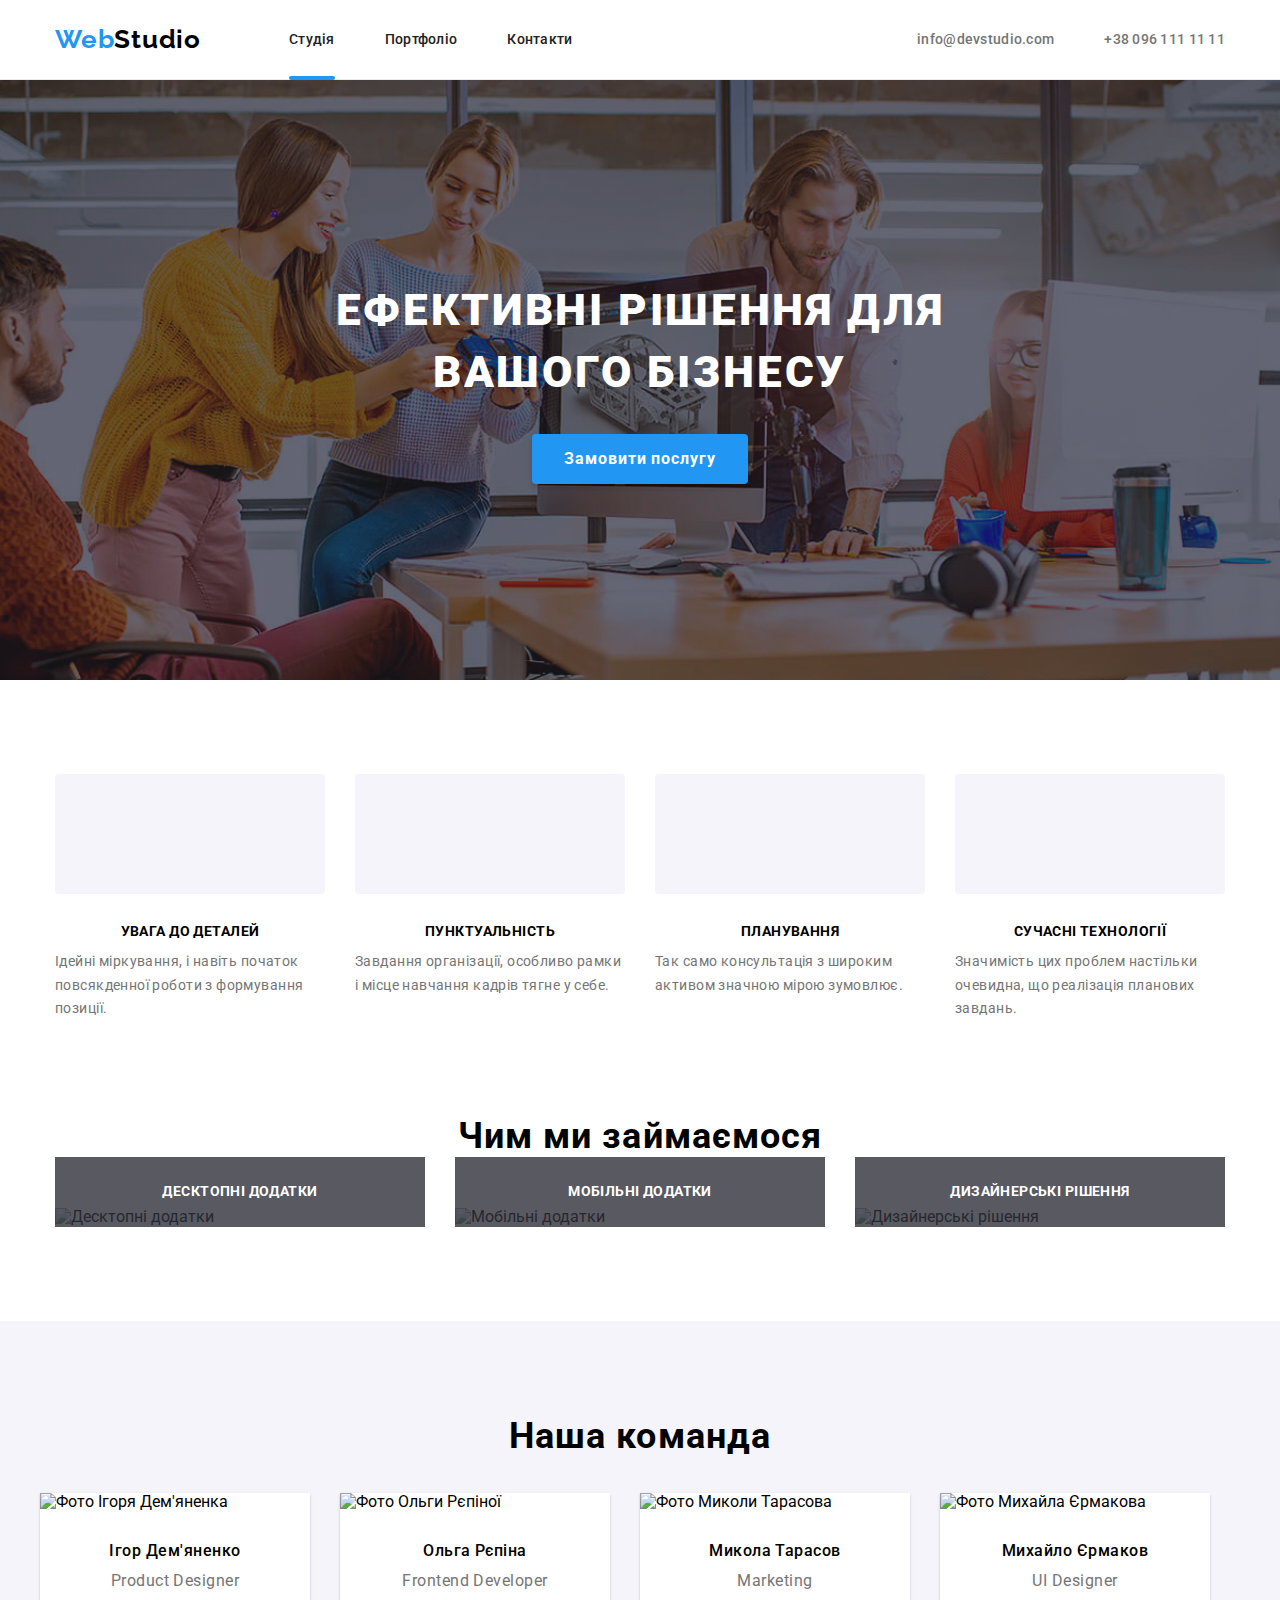
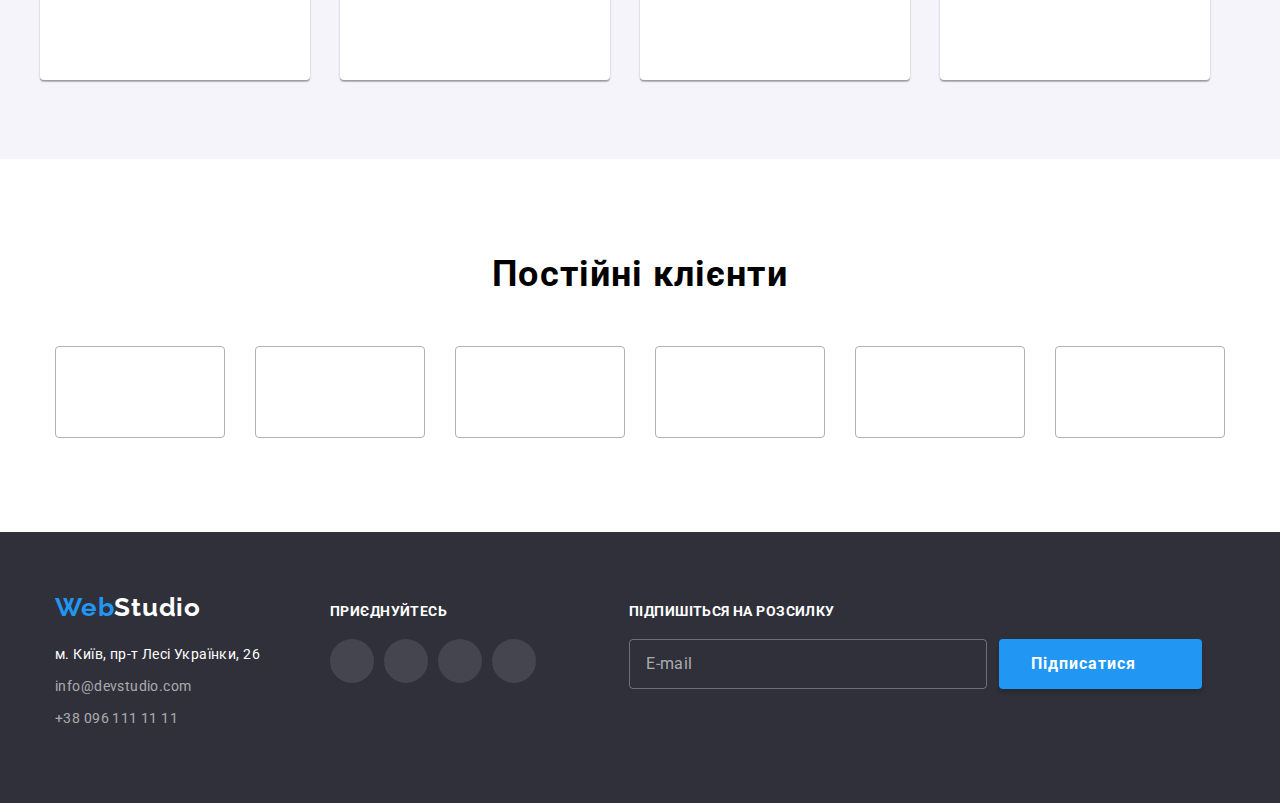
==== index.html @ 63196229 "test2" ====
<!DOCTYPE html>
<html lang="en">

<head>
   <meta charset="UTF-8" />
   <meta http-equiv="X-UA-Compatible" content="IE=edge" />
   <meta name="viewport" content="width=device-width, initial-scale=1">

   <link rel="preconnect" href="https://fonts.googleapis.com" />
   <link rel="preconnect" href="https://fonts.gstatic.com" crossorigin />
   <link
      href="https://fonts.googleapis.com/css2?family=Raleway:wght@700&family=Roboto:wght@400;500;700;900&display=swap"
      rel="stylesheet" />
   <link rel="stylesheet" href="https://cdnjs.cloudflare.com/ajax/libs/modern-normalize/1.1.0/modern-normalize.min.css">
   <link rel="stylesheet" href="./css/main.min.css" />
   <title>WebStudio</title>
</head>

<body>
   <header class="header">
      <div class="container">
         <div class="header-container">
            <a class="logo" href="./index.html"><span class="logo-accent">Web</span>Studio</a>
            <button class="menu-button js-open-menu" aria-expanded="false" aria-controls="mobile-menu">
               <svg class="icon-menu" width="40" height="40">
                  <use href="./img/icons.svg#icon-menu"></use>
               </svg>
            </button>
            <nav class="main-nav">
               <ul class="pages-list">
                  <li class="pages-list-item">
                     <a class="page active" href="./index.html">Студія</a>
                  </li>
                  <li class="pages-list-item">
                     <a class="page" href="./portfolio.html">Портфоліо</a>
                  </li>
                  <li class="pages-list-item">
                     <a class="page" href="./index.html">Контакти</a>
                  </li>
               </ul>
            </nav>

            <div class="contacts-block">

               <a class="contacts" href="mailto:info@devstudio.com">
                  <svg class="contacts-icon icon-firts-child" width="16" height="12">
                     <use href="./img/icons.svg#icon-envelope">

                     </use>
                  </svg>
                  info@devstudio.com
               </a>
               <a class="contacts" href="tel:+380961111111">
                  <svg class="contacts-icon" width="10" height="16">
                     <use href="./img/icons.svg#icon-smartphone-1">
                     </use>
                  </svg>
                  +38 096 111 11 11
               </a>
            </div>
         </div>
      </div>
   </header>
   <main>
      <section class="banner">
         <h1 class="banner-title">Ефективні рішення для <br> вашого бізнесу</h1>
         <button class="button" type="button" data-modal-open>Замовити послугу</button>
      </section>

      <section class="advantage">
         <div class="container">
            <ul class="advantage-list">
               <li class="advantage-list-item">
                  <div class="advantage-icon-block">
                     <svg class="advantage-list-icon" height="70" width="70">
                        <use href="./img/icons.svg#icon-antenna-1"></use>
                     </svg>
                  </div>
                  <h3 class="advantage-list-title">УВАГА ДО ДЕТАЛЕЙ</h3>
                  <p class="advantage-list-discr">
                     Ідейні міркування, і навіть початок повсякденної роботи з
                     формування позиції.
                  </p>
               </li>
               <li class="advantage-list-item">
                  <div class="advantage-icon-block">
                     <svg class="advantage-list-icon" height="70" width="70">
                        <use href="./img/icons.svg#icon-clock-1"></use>
                     </svg>
                  </div>
                  <h3 class="advantage-list-title">ПУНКТУАЛЬНІСТЬ</h3>
                  <p class="advantage-list-discr">
                     Завдання організації, особливо рамки і місце навчання кадрів
                     тягне у себе.
                  </p>
               </li>
               <li class="advantage-list-item">
                  <div class="advantage-icon-block">
                     <svg class="advantage-list-icon" height="70" width="70">
                        <use href="./img/icons.svg#icon-diagram-1"></use>
                     </svg>
                  </div>
                  <h3 class="advantage-list-title">ПЛАНУВАННЯ</h3>
                  <p class="advantage-list-discr">
                     Так само консультація з широким активом значною мірою зумовлює.
                  </p>
               </li>
               <li class="advantage-list-item">
                  <div class="advantage-icon-block">
                     <svg class="advantage-list-icon" height="70" width="70">
                        <use href="./img/icons.svg#icon-astronaut-1"></use>
                     </svg>
                  </div>
                  <h3 class="advantage-list-title">СУЧАСНІ ТЕХНОЛОГІЇ</h3>
                  <p class="advantage-list-discr">
                     Значимість цих проблем настільки очевидна, що реалізація
                     планових завдань.
                  </p>
               </li>
            </ul>
         </div>
      </section>

      <section class="about">
         <div class="container">
            <h2 class="section-title">Чим ми займаємося</h2>
            <ul class="about-list">
               <li class="about-list-item">
                  <div class="about-list-thumb">
                     <img srcset="./img/about/img1.jpg 1x, ./img/about/img1@2x.jpg 2x" src="./img/about/img1.jpg"
                        alt="Десктопні додатки" width="370" />
                     <div class="about-img-discr">
                        <p class="about-list-text">Десктопні додатки</p>
                     </div>
                  </div>
               </li>
               <li class="about-list-item">
                  <div class="about-list-thumb">
                     <img srcset="./img/about/img2.jpg 1x, ./img/about/img2@2x.jpg 2x" src="./img/about/img2.jpg"
                        alt="Мобільні додатки" width="370" />
                     <div class="about-img-discr">
                        <p class="about-list-text">Мобільні додатки</p>
                     </div>
                  </div>
               </li>
               <li class="about-list-item">
                  <div class="about-list-thumb">
                     <img srcset="./img/about/img3.jpg 1x, ./img/about/img3@2x.jpg 2x" src="./img/about/img3.jpg"
                        alt="Дизайнерські рішення" width="370" />
                     <div class="about-img-discr">
                        <p class="about-list-text">Дизайнерські рішення</p>
                     </div>
                  </div>
               </li>
            </ul>
         </div>
      </section>
      <section class="team">
         <div class="container">
            <h2 class="section-title">Наша команда</h2>
            <ul class="team-list">
               <li class="team-list-item">

                  <picture>
                     <source srcset="./img/team/img1-desktop.jpg 1x, ./img/team/img1-desktop@2x.jpg 2x"
                        media="(min-width:1200px)">
                     <source srcset="./img/team/img1-tablet.jpg 1x, ./img/team/img1-tablet@2x.jpg 2x"
                        media="(min-width:768px)">
                     <img srcset="./img/team/img1.jpg 1x, ./img/team/img1@2x.jpg 2x" src="./img/team/img1.jpg"
                        alt="Фото Ігоря Дем'яненка" class="team-list-item-img" />
                  </picture>
                  <div class="team-list-item-discr">
                     <div class="team-discr">
                        <h3 class="team-discr-name">Ігор Дем'яненко</h3>
                        <p class="team-discr-position">Product Designer</p>
                     </div>
                     <ul class="soc-net">
                        <li class="soc-net-item">
                           <a class="soc-net-link" href="./index.html">
                              <svg class="soc-net-icon" width="20" height="20">
                                 <use href="./img/icons.svg#icon-instagram-2"></use>
                              </svg>
                           </a>
                        </li>
                        <li class="soc-net-item">
                           <a class="soc-net-link" href="./index.html">
                              <svg class="soc-net-icon" width="20" height="20">
                                 <use href="./img/icons.svg#icon-twitter-1"></use>
                              </svg>
                           </a>
                        </li>
                        <li class="soc-net-item">
                           <a class="soc-net-link" href="./index.html">
                              <svg class="soc-net-icon" width="20" height="20">
                                 <use href="./img/icons.svg#icon-facebook-1"></use>
                              </svg>
                           </a>
                        </li>
                        <li class="soc-net-item">
                           <a class="soc-net-link" href="./index.html">
                              <svg class="soc-net-icon" width="20" height="20">
                                 <use href="./img/icons.svg#icon-linkedin-1"></use>
                              </svg>
                           </a>
                        </li>
                     </ul>
                  </div>
               </li>
               <li class="team-list-item">
                  <picture>
                     <source srcset="./img/team/img2-desktop.jpg 1x, ./img/team/img2-desktop@2x.jpg 2x"
                        media="(min-width:1200px)">
                     <source srcset="./img/team/img2-tablet.jpg 1x, ./img/team/img2-tablet@2x.jpg 2x"
                        media="(min-width:768px)">
                     <img srcset="./img/team/img2.jpg 1x, ./img/team/img2@2x.jpg 2x" src="./img/team/img2.jpg"
                        alt="Фото Ольги Рєпіної" />
                  </picture>
                  <div class="team-list-item-discr">
                     <div class="team-discr">
                        <h3 class="team-discr-name">Ольга Рєпіна</h3>
                        <p class="team-discr-position">Frontend Developer</p>
                     </div>
                     <ul class="soc-net">
                        <li class="soc-net-item">
                           <a class="soc-net-link" href="./index.html">
                              <svg class="soc-net-icon" width="20" height="20">
                                 <use href="./img/icons.svg#icon-instagram-2"></use>
                              </svg>
                           </a>
                        </li>
                        <li class="soc-net-item">
                           <a class="soc-net-link" href="./index.html">
                              <svg class="soc-net-icon" width="20" height="20">
                                 <use href="./img/icons.svg#icon-twitter-1"></use>
                              </svg>
                           </a>
                        </li>
                        <li class="soc-net-item">
                           <a class="soc-net-link" href="./index.html">
                              <svg class="soc-net-icon" width="20" height="20">
                                 <use href="./img/icons.svg#icon-facebook-1"></use>
                              </svg>
                           </a>
                        </li>
                        <li class="soc-net-item">
                           <a class="soc-net-link" href="./index.html">
                              <svg class="soc-net-icon" width="20" height="20">
                                 <use href="./img/icons.svg#icon-linkedin-1"></use>
                              </svg>
                           </a>
                        </li>
                     </ul>
                  </div>
               </li>
               <li class="team-list-item">
                  <picture>
                     <source srcset="./img/team/img3-desktop.jpg 1x, ./img/team/img3-desktop@2x.jpg 2x"
                        media="(min-width:1200px)">
                     <source srcset="./img/team/img3-tablet.jpg 1x, ./img/team/img3-tablet@2x.jpg 2x"
                        media="(min-width:768px)">
                     <img srcset="./img/team/img3.jpg 1x, ./img/team/img3@2x.jpg 2x" src="./img/team/img3.jpg"
                        alt="Фото Миколи Тарасова" />
                  </picture>
                  <div class="team-list-item-discr">
                     <div class="team-discr">
                        <h3 class="team-discr-name">Микола Тарасов</h3>
                        <p class="team-discr-position">Marketing</p>
                     </div>
                     <ul class="soc-net">
                        <li class="soc-net-item">
                           <a class="soc-net-link" href="./index.html">
                              <svg class="soc-net-icon" width="20" height="20">
                                 <use href="./img/icons.svg#icon-instagram-2"></use>
                              </svg>
                           </a>
                        </li>
                        <li class="soc-net-item">
                           <a class="soc-net-link" href="./index.html">
                              <svg class="soc-net-icon" width="20" height="20">
                                 <use href="./img/icons.svg#icon-twitter-1"></use>
                              </svg>
                           </a>
                        </li>
                        <li class="soc-net-item">
                           <a class="soc-net-link" href="./index.html">
                              <svg class="soc-net-icon" width="20" height="20">
                                 <use href="./img/icons.svg#icon-facebook-1"></use>
                              </svg>
                           </a>
                        </li>
                        <li class="soc-net-item">
                           <a class="soc-net-link" href="./index.html">
                              <svg class="soc-net-icon" width="20" height="20">
                                 <use href="./img/icons.svg#icon-linkedin-1"></use>
                              </svg>
                           </a>
                        </li>
                     </ul>
                  </div>
               </li>
               <li class="team-list-item">
                  <picture>
                     <source srcset="./img/team/img4-desktop.jpg 1x, ./img/team/img4-desktop@2x.jpg 2x"
                        media="(min-width:1200px)">
                     <source srcset="./img/team/img4-tablet.jpg 1x, ./img/team/img4-tablet@2x.jpg 2x"
                        media="(min-width:768px)">
                     <img srcset="./img/team/img4.jpg 1x, ./img/team/img4@2x.jpg 2x" src="./img/team/img4.jpg"
                        alt="Фото Михайла Єрмакова" />
                  </picture>
                  <div class="team-list-item-discr">
                     <div class="team-discr">
                        <h3 class="team-discr-name">Михайло Єрмаков</h3>
                        <p class="team-discr-position">UI Designer</p>
                     </div>
                     <ul class="soc-net">
                        <li class="soc-net-item">
                           <a class="soc-net-link" href="./index.html">
                              <svg class="soc-net-icon" width="20" height="20">
                                 <use href="./img/icons.svg#icon-instagram-2"></use>
                              </svg>
                           </a>
                        </li>
                        <li class="soc-net-item">
                           <a class="soc-net-link" href="./index.html">
                              <svg class="soc-net-icon" width="20" height="20">
                                 <use href="./img/icons.svg#icon-twitter-1"></use>
                              </svg>
                           </a>
                        </li>
                        <li class="soc-net-item">
                           <a class="soc-net-link" href="./index.html">
                              <svg class="soc-net-icon" width="20" height="20">
                                 <use href="./img/icons.svg#icon-facebook-1"></use>
                              </svg>
                           </a>
                        </li>
                        <li class="soc-net-item">
                           <a class="soc-net-link" href="./index.html">
                              <svg class="soc-net-icon" width="20" height="20">
                                 <use href="./img/icons.svg#icon-linkedin-1"></use>
                              </svg>
                           </a>
                        </li>
                     </ul>
                  </div>
               </li>
            </ul>
         </div>

      </section>
      <section class="clients">
         <div class="container">
            <h2 class="section-title">Постійні клієнти</h2>
            <ul class="clients-list">
               <li class="clients-list-item">
                  <a href="./index.html" class="clients-list-link">
                     <svg class="clients-list-icon" width="106" height="60">
                        <use href="./img/icons.svg#icon-Logo1"></use>
                     </svg>
                  </a>
               </li>
               <li class="clients-list-item">
                  <a href="./index.html" class="clients-list-link">
                     <svg class="clients-list-icon" width="106" height="60">
                        <use href="./img/icons.svg#icon-Logo2"></use>
                     </svg>
                  </a>
               </li>
               <li class="clients-list-item">
                  <a href="./index.html" class="clients-list-link">
                     <svg class="clients-list-icon" width="106" height="60">
                        <use href="./img/icons.svg#icon-Logo3"></use>
                     </svg>
                  </a>
               </li>
               <li class="clients-list-item">
                  <a href="./index.html" class="clients-list-link">
                     <svg class="clients-list-icon" width="106" height="60">
                        <use href="./img/icons.svg#icon-Logo4"></use>
                     </svg>
                  </a>
               </li>
               <li class="clients-list-item">
                  <a href="./index.html" class="clients-list-link">
                     <svg class="clients-list-icon" width="106" height="60">
                        <use href="./img/icons.svg#icon-Logo5"></use>
                     </svg>
                  </a>
               </li>
               <li class="clients-list-item">
                  <a href="./index.html" class="clients-list-link">
                     <svg class="clients-list-icon" width="106" height="60">
                        <use href="./img/icons.svg#icon-Logo6"></use>
                     </svg>
                  </a>
               </li>
            </ul>
         </div>
      </section>
   </main>
   <footer class="footer">
      <div class="container">
         <div class="adress-container">
            <a class="logo" href="./index.html"><span class="logo-accent">Web</span>Studio</a>
            <address class="footer-address">
               <p class="footer-address-name">м. Київ, пр-т Лесі Українки, 26</p>
               <a class="contacts first" href="mailto:info@devstudio.com">info@devstudio.com</a>
               <a class="contacts" href="tel:+380961111111">+38 096 111 11 11</a>
            </address>
         </div>
         <div class="join-in">
            <b class="footer-text">Приєднуйтесь</b>
            <ul class="footer-list soc-net">
               <li class="soc-net-item">
                  <a class="footer-link soc-net-link " href="./index.html">
                     <svg class="soc-net-icon" width="20" height="20">
                        <use href="./img/icons.svg#icon-instagram-2"></use>
                     </svg>
                  </a>
               </li>
               <li class="soc-net-item">
                  <a class="footer-link soc-net-link" href="./index.html">
                     <svg class="soc-net-icon" width="20" height="20">
                        <use href="./img/icons.svg#icon-twitter-1"></use>
                     </svg>
                  </a>
               </li>
               <li class="soc-net-item">
                  <a class="footer-link soc-net-link" href="./index.html">
                     <svg class="soc-net-icon" width="20" height="20">
                        <use href="./img/icons.svg#icon-facebook-1"></use>
                     </svg>
                  </a>
               </li>
               <li class="soc-net-item">
                  <a class="footer-link soc-net-link" href="./index.html">
                     <svg class="soc-net-icon" width="20" height="20">
                        <use href="./img/icons.svg#icon-linkedin-1"></use>
                     </svg>
                  </a>
               </li>
            </ul>
         </div>
         <div class="subscribe-form">
            <form>
               <b class="footer-text">Підпишіться на розсилку</b>
               <div class="subscribe-field">
                  <input class="subscribe-input" type="mail" placeholder="E-mail">
                  <button class="button" type="submit">Підписатися</button>
               </div>
            </form>

         </div>
      </div>
   </footer>
   <div class="menu-container js-menu-container" id="mobile-menu">
      <button class="menu-icon js-close-menu">
         <svg class="icon-close-40px" width="40" height="40">
            <use href="./img/icons.svg#icon-close"></use>
         </svg>
      </button>
      <ul class="mobile-menu">
         <li class="mobile-menu-page"><a class="menu-link" href="./index.html">Студія</a></li>
         <li class="mobile-menu-page"><a class="menu-link" href="./portfolio.html">Портфоліо</a></li>
         <li class="mobile-menu-page"><a class="menu-link" href="./index.html">Контакти</a></li>
      </ul>
      <div class="mobile-menu-contacts">
         <a class="mobile-menu-tel" href="tel:+380961111111">+38 096 111 11 11</a>
         <a class="mobile-menu-mail" href="mailto:info@devstudio.com">info@devstudio.com</a>
         <ul class="mobile-menu-soc">
            <li class="menu-soc-item"><a class="menu-soc-item-link" href="">Instagram</a></li>
            <li class="menu-soc-item"><a class="menu-soc-item-link" href="">Twitter</a></li>
            <li class="menu-soc-item"><a class="menu-soc-item-link" href="">Facebook</a></li>
            <li class="menu-soc-item"><a class="menu-soc-item-link" href="">LinkedIn</a></li>
         </ul>
      </div>
   </div>
   <div class="backdrop is-hidden" data-modal>
      <div class="modal">
         <button class="modal-close-button" data-modal-close>
            <svg class="icon-close" width="18" height="18">
               <use href="./img/icons.svg#icon-icon-close"></use>
            </svg>
         </button>
         <form class="form">
            <b class="form-tittle">Залиште свої дані, ми вам передзвонимо</b>

            <label class="form-field"><span class="form-field-label">Ім'я</span>
               <div class="input-box">
                  <input class="form-field-input" type="text" name="name">
                  <svg class="form-field-icon" width="18" height="18">
                     <use href="./img/icons.svg#person">
                     </use>
                  </svg>
               </div>
            </label>



            <label class="form-field"><span class="form-field-label">Телефон</span>
               <div class="input-box">
                  <input class="form-field-input" type="tel" name="tel">
                  <svg class="form-field-icon" width="18" height="18">
                     <use href="./img/icons.svg#phone">
                     </use>
                  </svg>
               </div>
            </label>



            <label class="form-field"><span class="form-field-label">Пошта</span>
               <div class="input-box">
                  <input class="form-field-input" type="mail" name="email">
                  <svg class="form-field-icon" width="18" height="18">
                     <use href="./img/icons.svg#mail">
                     </use>
                  </svg>
               </div>
            </label>



            <label class="form-field"><span class="form-field-label">Комментар</span>
               <textarea class="form-field-textarea" name="comment" cols="30" placeholder="Введіть текст"></textarea>
            </label>

            <label class="form-field-terms">
               <input class="checkbox" type="checkbox" name="accept">
               <span class="checkbox-icon"></span>
               <span class="terms-label">Погоджуюся з розсилкою та приймаю </span>
               <a class="terms-label-link" href="./index.html">Умови договору</a>
            </label>

            <button class="button" type="submit">Відправити</button>
         </form>

      </div>
   </div>
   <script src="./js/modal.js"></script>
   <script src="./js/mobile-menu.js"></script>

</body>

</html>
---- css/main.min.css ----
body{font-family:roboto,sans-serif;color:var(--main-text-color)}ul{list-style:none;margin:0;padding:0}h1,h2,h3,h4,h5,h6,p{margin-bottom:0;margin-top:0}img{display:block;max-width:100%;height:auto}.checkbox{position:absolute;width:1px;height:1px;margin:-1px;border:0;padding:0;clip:rect(0 0 0 0);overflow:hidden}.container{padding-right:15px;padding-left:15px;margin-right:auto;margin-left:auto;max-width:1200px}@media screen and (min-width: 480px){.container{width:480px}}@media screen and (min-width: 768px){.container{width:768px}}@media screen and (min-width: 1200px){.container{width:1200px}}.contacts-block{margin-top:21px;margin-bottom:21px}@media screen and (min-width: 1200px){.contacts-block{display:-webkit-box;display:-ms-flexbox;display:flex;margin-left:auto}}.contacts{display:-webkit-box;display:-ms-flexbox;display:flex;-webkit-box-align:center;-ms-flex-align:center;align-items:center;letter-spacing:.02em;font-weight:500;font-size:12px;line-height:1.2px;letter-spacing:.02em;color:#757575;text-decoration:none;-webkit-transition:color 250ms cubic-bezier(0.4, 0, 0.2, 1);transition:color 250ms cubic-bezier(0.4, 0, 0.2, 1)}@media screen and (min-width: 1200px){.contacts{font-size:14px;line-height:1.1}}@media screen and (max-width: 1199px){.contacts:first-child{margin-bottom:10px}}.contacts:hover,.contacts:focus{color:#2196f3}.contacts-icon{fill:currentColor;margin-right:10px}@media screen and (min-width: 1200px){.contacts{display:-webkit-box;display:-ms-flexbox;display:flex;-webkit-box-align:center;-ms-flex-align:center;align-items:center;margin-left:30px}.contacts:first-child{margin-left:0}}.header{background-color:#fff;border-bottom:1px solid #ececec}@media screen and (min-width: 768px){.header-container{display:-webkit-box;display:-ms-flexbox;display:flex}}.header .menu-button{position:absolute;top:10px;right:10px;border:none;font-size:0;background-color:inherit}@media screen and (min-width: 768px){.header .menu-button{display:none}}.main-nav{margin-left:88px}@media screen and (max-width: 767px){.main-nav{display:none}}@media screen and (min-width: 768px)and (max-width: 1199px){.main-nav{margin-right:96px}}@media screen and (max-width: 767px){.contacts-block{display:none}}@media screen and (min-width: 768px){.main-nav,.pages-list{display:-webkit-box;display:-ms-flexbox;display:flex;-webkit-box-align:center;-ms-flex-align:center;align-items:center}}@media screen and (min-width: 768px){.pages-list-item:not(:first-child){margin-left:50px}}.page{position:relative;display:block;font-weight:500;font-size:14px;line-height:1.1;letter-spacing:.02em;text-decoration:none;color:#212121;font-style:normal;-webkit-transition:cubic-bezier(0.4, 0, 0.2, 1);transition:cubic-bezier(0.4, 0, 0.2, 1);padding-bottom:32px;padding-top:32px}.page.active::after{content:"";position:absolute;bottom:-1px;display:block;width:100%;height:4px;background-color:#2196f3;border-radius:2px}.page:visited{color:inherit}.page:hover,.page:focus{color:#2196f3}.logo{display:-webkit-box;display:-ms-flexbox;display:flex;-webkit-box-align:center;-ms-flex-align:center;align-items:center;padding:16px 0px;font-family:"Raleway";font-weight:700;font-size:24px;line-height:1.2;text-decoration:none;color:#000;letter-spacing:.03em}@media screen and (min-width: 1200px){.logo{font-size:26px}}.logo-accent{color:#2196f3}.banner{max-width:1600px;height:400px;margin-right:auto;margin-left:auto;background-image:-webkit-gradient(linear, left top, right top, from(rgba(47, 48, 58, 0.4)), to(rgba(47, 48, 58, 0.4))),url(../../img/banners/banner.jpg);background-image:linear-gradient(to right, rgba(47, 48, 58, 0.4), rgba(47, 48, 58, 0.4)),url(../../img/banners/banner.jpg);background-repeat:no-repeat;background-position:center;background-size:cover;padding-top:118px;padding-bottom:118px;text-align:center}@media(min-device-pixel-ratio: 2),(-webkit-min-device-pixel-ratio: 2),(min-resolution: 192dpi),(min-resolution: 2dppx){.banner{background-image:-webkit-gradient(linear, left top, right top, from(rgba(47, 48, 58, 0.4)), to(rgba(47, 48, 58, 0.4))),url(../../img/banners/banner@2x.jpg);background-image:linear-gradient(to right, rgba(47, 48, 58, 0.4), rgba(47, 48, 58, 0.4)),url(../../img/banners/banner@2x.jpg)}}@media screen and (min-width: 480px){.banner{background-image:-webkit-gradient(linear, left top, right top, from(rgba(47, 48, 58, 0.4)), to(rgba(47, 48, 58, 0.4))),url(../../img/banners/banner-tablet.jpg);background-image:linear-gradient(to right, rgba(47, 48, 58, 0.4), rgba(47, 48, 58, 0.4)),url(../../img/banners/banner-tablet.jpg)}}@media screen and (min-width: 480px)and (min-device-pixel-ratio: 2),screen and (min-width: 480px)and (-webkit-min-device-pixel-ratio: 2),screen and (min-width: 480px)and (min-resolution: 192dpi),screen and (min-width: 480px)and (min-resolution: 2dppx){.banner{background-image:-webkit-gradient(linear, left top, right top, from(rgba(47, 48, 58, 0.4)), to(rgba(47, 48, 58, 0.4))),url(../../img/banners/banner-tablet@2x.jpg);background-image:linear-gradient(to right, rgba(47, 48, 58, 0.4), rgba(47, 48, 58, 0.4)),url(../../img/banners/banner-tablet@2x.jpg)}}@media screen and (min-width: 768px){.banner{background-image:-webkit-gradient(linear, left top, right top, from(rgba(47, 48, 58, 0.4)), to(rgba(47, 48, 58, 0.4))),url(../../img/banners/banner-desktop.jpg);background-image:linear-gradient(to right, rgba(47, 48, 58, 0.4), rgba(47, 48, 58, 0.4)),url(../../img/banners/banner-desktop.jpg)}}@media screen and (min-width: 768px)and (min-device-pixel-ratio: 2),screen and (min-width: 768px)and (-webkit-min-device-pixel-ratio: 2),screen and (min-width: 768px)and (min-resolution: 192dpi),screen and (min-width: 768px)and (min-resolution: 2dppx){.banner{background-image:-webkit-gradient(linear, left top, right top, from(rgba(47, 48, 58, 0.4)), to(rgba(47, 48, 58, 0.4))),url(../../img/banners/banner-desktop@2x.jpg);background-image:linear-gradient(to right, rgba(47, 48, 58, 0.4), rgba(47, 48, 58, 0.4)),url(../../img/banners/banner-desktop@2x.jpg)}}@media screen and (min-width: 1200px){.banner{height:600px;padding-top:200px;padding-bottom:200px}}.banner-title{margin-bottom:30px;font-weight:900;font-size:26px;line-height:1.6;letter-spacing:.06em;text-align:center;text-transform:uppercase;color:#fff}@media screen and (min-width: 1200px){.banner-title{font-size:44px;line-height:1.4}}.button{display:block;padding:10px 32px;min-width:200px;height:50px;margin-right:auto;margin-left:auto;font-family:Roboto;font-weight:700;font-size:16px;line-height:1.9;letter-spacing:.06em;color:#fff;background-color:#2196f3;-webkit-box-shadow:0px 4px 4px rgba(0,0,0,.15);box-shadow:0px 4px 4px rgba(0,0,0,.15);border-radius:4px;border:none;cursor:pointer}.button:active{background-color:#188ce8}.advantage{background-color:#fff;padding-top:60px;padding-bottom:60px}@media screen and (min-width: 1200px){.advantage{padding-top:94px;padding-bottom:94px}}@media screen and (min-width: 768px){.advantage-list{display:-webkit-box;display:-ms-flexbox;display:flex;-ms-flex-wrap:wrap;flex-wrap:wrap}}@media screen and (min-width: 768px)and (max-width: 1199px){.advantage-list{margin:-15px}}.advantage-list-title{margin-bottom:10px;font-weight:700;font-size:14px;line-height:1.1;letter-spacing:.03em;text-align:center;text-transform:uppercase}.advantage-list-discr{font-size:14px;line-height:1.7;letter-spacing:.03em;text-align:left;color:#757575}@media screen and (max-width: 767px){.advantage-list-item{min-width:320px;margin-bottom:30px}}.advantage-list-item:last-child{margin-bottom:0}@media screen and (min-width: 768px)and (max-width: 1199px){.advantage-list-item{width:354px;margin:15px}}@media screen and (min-width: 1200px){.advantage-list-item{width:270px;margin-left:30px}.advantage-list-item:first-child{margin-left:0}}.advantage-icon-block{display:-webkit-box;display:-ms-flexbox;display:flex;-webkit-box-align:center;-ms-flex-align:center;align-items:center;-webkit-box-pack:center;-ms-flex-pack:center;justify-content:center;width:100%;height:120px;background-color:#f5f4fa;border-radius:4px;margin-bottom:30px}.section-title{margin-bottom:30px;font-weight:700;font-size:28px;line-height:1.2;text-align:center;letter-spacing:.03em}@media screen and (min-width: 1200px){.section-title{font-size:36px;margin-bottom:50px}}.about{display:none;background-color:#fff;padding-bottom:94px}@media screen and (min-width: 1200px){.about{display:block}}.about-list{display:-webkit-box;display:-ms-flexbox;display:flex}.about-list-item{margin-right:30px}.about-list-item:last-child{margin-right:0}.about-list-thumb{position:relative}.about-list-text{font-weight:700;font-size:14px;line-height:1.1;letter-spacing:.03em;text-transform:uppercase;color:#fff}.about-img-discr{position:absolute;left:0;bottom:0;display:-webkit-box;display:-ms-flexbox;display:flex;-webkit-box-align:center;-ms-flex-align:center;align-items:center;-webkit-box-pack:center;-ms-flex-pack:center;justify-content:center;height:70px;width:100%;background-color:rgba(47,48,58,.8)}.soc-net{display:-webkit-box;display:-ms-flexbox;display:flex;-webkit-box-pack:center;-ms-flex-pack:center;justify-content:center}.soc-net-icon{fill:currentColor}.soc-net-item{margin-left:10px}.soc-net-item:first-child{margin-left:0}.soc-net-link{display:-webkit-box;display:-ms-flexbox;display:flex;-webkit-box-align:center;-ms-flex-align:center;align-items:center;-webkit-box-pack:center;-ms-flex-pack:center;justify-content:center;width:44px;height:44px;border-radius:50%;color:#afb1b8;-webkit-transition:color 250ms cubic-bezier(0.4, 0, 0.2, 1),background-color 250ms cubic-bezier(0.4, 0, 0.2, 1);transition:color 250ms cubic-bezier(0.4, 0, 0.2, 1),background-color 250ms cubic-bezier(0.4, 0, 0.2, 1)}.soc-net-link:hover,.soc-net-link:focus{color:#fff;background-color:#2196f3}.soc-net-link:first-child{margin-left:0}.team{background-color:#f5f4fa;padding-top:60px;padding-bottom:60px}@media screen and (min-width: 1200px){.team{padding-top:94px;padding-bottom:94px}}@media screen and (min-width: 768px){.team-list{display:-webkit-box;display:-ms-flexbox;display:flex;-ms-flex-wrap:wrap;flex-wrap:wrap;margin:-15px}}.team-list-item{-webkit-box-shadow:0px 1px 3px rgba(0,0,0,.12),0px 1px 1px rgba(0,0,0,.14),0px 2px 1px rgba(0,0,0,.2);box-shadow:0px 1px 3px rgba(0,0,0,.12),0px 1px 1px rgba(0,0,0,.14),0px 2px 1px rgba(0,0,0,.2);border-radius:0 0 4px 4px;background-color:#fff}@media screen and (max-width: 767px){.team-list-item:not(:last-child){margin-bottom:30px}}.team-list-item-discr{padding:30px 32px 24px}@media screen and (min-width: 1200px){.team-list-item-discr{padding:30px 32px}}@media screen and (min-width: 768px)and (max-width: 1199px){.team-list-item{width:354px;margin:15px}}@media screen and (min-width: 1200px){.team-list-item{width:270px;margin-left:30px}.team-list-item:first-child{margin-left:0}}.team-list-item-img{width:100%}.team-discr{margin-bottom:16px;text-align:center}.team-discr-name{margin-bottom:10px;font-weight:500;font-size:16px;line-height:1.2;letter-spacing:.03em}.team-discr-position{font-size:16px;line-height:1.2;letter-spacing:.03em;color:#757575}.clients{padding-top:60px;padding-bottom:60px}@media screen and (min-width: 1200px){.clients{padding-top:94px;padding-bottom:94px}}.clients-list{display:-webkit-box;display:-ms-flexbox;display:flex;-ms-flex-wrap:wrap;flex-wrap:wrap}@media screen and (min-width: 768px)and (max-width: 1199px){.clients-list{margin:-15px}}.clients-list-icon{fill:currentColor}@media screen and (min-width: 768px)and (max-width: 1199px){.clients-list-item{margin:15px}}@media screen and (min-width: 1200px){.clients-list-item{width:170px;margin-left:30px}.clients-list-item:first-child{margin-left:0}}.clients-list-link{display:-webkit-box;display:-ms-flexbox;display:flex;-webkit-box-align:center;-ms-flex-align:center;align-items:center;-webkit-box-pack:center;-ms-flex-pack:center;justify-content:center;width:210px;height:92px;color:#afb1b8;border:1px currentColor solid;border-radius:4px;-webkit-transition:color 250ms cubic-bezier(0.4, 0, 0.2, 1);transition:color 250ms cubic-bezier(0.4, 0, 0.2, 1)}@media screen and (min-width: 768px){.clients-list-link{width:226px}}.clients-list-link:hover,.clients-list-link:focus{color:#2196f3}@media screen and (min-width: 1200px){.clients-list-link{width:170px}}.contacts-block{margin-top:21px;margin-bottom:21px}@media screen and (min-width: 1200px){.contacts-block{display:-webkit-box;display:-ms-flexbox;display:flex;margin-left:auto}}.contacts{display:-webkit-box;display:-ms-flexbox;display:flex;-webkit-box-align:center;-ms-flex-align:center;align-items:center;letter-spacing:.02em;font-weight:500;font-size:12px;line-height:1.2px;letter-spacing:.02em;color:#757575;text-decoration:none;-webkit-transition:color 250ms cubic-bezier(0.4, 0, 0.2, 1);transition:color 250ms cubic-bezier(0.4, 0, 0.2, 1)}@media screen and (min-width: 1200px){.contacts{font-size:14px;line-height:1.1}}@media screen and (max-width: 1199px){.contacts:first-child{margin-bottom:10px}}.contacts:hover,.contacts:focus{color:#2196f3}.contacts-icon{fill:currentColor;margin-right:10px}@media screen and (min-width: 1200px){.contacts{display:-webkit-box;display:-ms-flexbox;display:flex;-webkit-box-align:center;-ms-flex-align:center;align-items:center;margin-left:30px}.contacts:first-child{margin-left:0}}.soc-net{display:-webkit-box;display:-ms-flexbox;display:flex;-webkit-box-pack:center;-ms-flex-pack:center;justify-content:center}.soc-net-icon{fill:currentColor}.soc-net-item{margin-left:10px}.soc-net-item:first-child{margin-left:0}.soc-net-link{display:-webkit-box;display:-ms-flexbox;display:flex;-webkit-box-align:center;-ms-flex-align:center;align-items:center;-webkit-box-pack:center;-ms-flex-pack:center;justify-content:center;width:44px;height:44px;border-radius:50%;color:#afb1b8;-webkit-transition:color 250ms cubic-bezier(0.4, 0, 0.2, 1),background-color 250ms cubic-bezier(0.4, 0, 0.2, 1);transition:color 250ms cubic-bezier(0.4, 0, 0.2, 1),background-color 250ms cubic-bezier(0.4, 0, 0.2, 1)}.soc-net-link:hover,.soc-net-link:focus{color:#fff;background-color:#2196f3}.soc-net-link:first-child{margin-left:0}.footer{background-color:#2f303a;padding-bottom:60px;padding-top:60px;text-align:center}.footer .logo{-webkit-box-pack:center;-ms-flex-pack:center;justify-content:center;margin-bottom:20px;padding:0;color:#fff}@media screen and (min-width: 1200px){.footer .logo{-webkit-box-pack:start;-ms-flex-pack:start;justify-content:start}}@media screen and (min-width: 768px){.footer .container{display:-webkit-box;display:-ms-flexbox;display:flex;-webkit-box-align:baseline;-ms-flex-align:baseline;align-items:baseline}}@media screen and (min-width: 768px)and (max-width: 1199px){.footer .container{-ms-flex-pack:distribute;justify-content:space-around;-ms-flex-wrap:wrap;flex-wrap:wrap}}.footer-list{margin-left:0;margin-right:0}.footer-link{color:#fff;background-color:rgba(255,255,255,.1)}.footer-text{display:block;margin-bottom:20px;font-weight:700;font-size:14px;line-height:16px;letter-spacing:.03em;text-align:left;text-transform:uppercase;color:#fff}.footer .contacts{display:block;margin-left:0;color:rgba(255,255,255,.6);font-weight:400;font-size:14px;line-height:1.7;letter-spacing:.03em;text-decoration:none;font-style:normal}@media screen and (max-width: 1199px){.footer .contacts{margin-bottom:60px}}.footer .contacts:hover,.footer .contacts:focus{color:#2196f3}.footer .first{margin-bottom:8px}.footer-list{margin-bottom:60px}@media screen and (min-width: 1200px){.adress-container{margin-right:70px}}@media screen and (min-width: 1200px){.footer-address{text-align:left}}.footer-address-name{margin-bottom:8px;font-size:14px;line-height:1.7;font-style:normal;color:#fff;letter-spacing:.03em}@media screen and (min-width: 1200px){.join-in{margin-right:93px}}.footer-text{display:block;margin-bottom:20px;font-weight:700;font-size:14px;line-height:16px;letter-spacing:.03em;text-transform:uppercase;text-align:center;color:#fff}@media screen and (min-width: 1200px){.footer-text{text-align:left}}@media screen and (min-width: 1200px){.subscribe-field{display:-webkit-box;display:-ms-flexbox;display:flex}}.subscribe-field .button{display:-webkit-box;display:-ms-flexbox;display:flex;-webkit-box-align:center;-ms-flex-align:center;align-items:center}.subscribe-field .button::after{content:"";display:inline-block;width:24px;height:24px;margin-left:10px;background-image:url(../img/icon-send.svg)}.subscribe-input{width:100%;padding:15px 16px;margin-right:12px;margin-bottom:20px;background-color:rgba(0,0,0,0);border:1px solid rgba(255,255,255,.3);border-radius:4px;-webkit-transition:border 250ms cubic-bezier(0.4, 0, 0.2, 1);transition:border 250ms cubic-bezier(0.4, 0, 0.2, 1)}@media screen and (min-width: 1200px){.subscribe-input{width:358px}}.subscribe-input:focus,.subscribe-input:focus-visible{color:#fff;border:1px solid #2196f3;outline:none}.subscribe-input::-webkit-input-placeholder{font-size:16px;line-height:1.25;letter-spacing:.03em;color:rgba(255,255,255,.6)}.subscribe-input::-moz-placeholder{font-size:16px;line-height:1.25;letter-spacing:.03em;color:rgba(255,255,255,.6)}.subscribe-input:-ms-input-placeholder{font-size:16px;line-height:1.25;letter-spacing:.03em;color:rgba(255,255,255,.6)}.subscribe-input::-ms-input-placeholder{font-size:16px;line-height:1.25;letter-spacing:.03em;color:rgba(255,255,255,.6)}.subscribe-input::placeholder{font-size:16px;line-height:1.25;letter-spacing:.03em;color:rgba(255,255,255,.6)}.backdrop{position:fixed;top:0;left:0;width:100%;height:100%;background-color:rgba(0,0,0,.2);opacity:1;-webkit-transition:opacity 250ms cubic-bezier(0.4, 0, 0.2, 1);transition:opacity 250ms cubic-bezier(0.4, 0, 0.2, 1)}.backdrop.is-hidden{opacity:0;pointer-events:none}.backdrop.is-hidden .modal{-webkit-transform:translate(-50%, -50%) scale(1.1);transform:translate(-50%, -50%) scale(1.1)}.modal{position:absolute;top:50%;left:50%;-webkit-transform:translate(-50%, -50%) scale(1);transform:translate(-50%, -50%) scale(1);width:450px;background-color:#fff;-webkit-box-shadow:0px 1px 3px rgba(0,0,0,.12),0px 1px 1px rgba(0,0,0,.14),0px 2px 1px rgba(0,0,0,.2);box-shadow:0px 1px 3px rgba(0,0,0,.12),0px 1px 1px rgba(0,0,0,.14),0px 2px 1px rgba(0,0,0,.2);border-radius:4px;-webkit-transition:-webkit-transform 250ms cubic-bezier(0.4, 0, 0.2, 1);transition:-webkit-transform 250ms cubic-bezier(0.4, 0, 0.2, 1);transition:transform 250ms cubic-bezier(0.4, 0, 0.2, 1);transition:transform 250ms cubic-bezier(0.4, 0, 0.2, 1), -webkit-transform 250ms cubic-bezier(0.4, 0, 0.2, 1)}@media screen and (min-width: 1200px){.modal{width:528px}}.modal-close-button{position:absolute;top:8px;right:8px;display:-webkit-box;display:-ms-flexbox;display:flex;-webkit-box-pack:center;-ms-flex-pack:center;justify-content:center;-webkit-box-align:center;-ms-flex-align:center;align-items:center;width:30px;height:30px;color:#000;border:1px solid rgba(0,0,0,.1);border-radius:50%;background-color:inherit;cursor:pointer;-webkit-transition:color 250ms cubic-bezier(0.4, 0, 0.2, 1);transition:color 250ms cubic-bezier(0.4, 0, 0.2, 1)}.modal-close-button:hover,.modal-close-button:focus{color:#2196f3}.icon-close{display:block;fill:currentColor}.form{padding:40px}.form-tittle{display:block;margin-bottom:12px;font-weight:700;font-size:20px;line-height:1.1;text-align:center;letter-spacing:.03em}.form .button{margin-top:30px}.form-field{position:relative;display:-webkit-box;display:-ms-flexbox;display:flex;-webkit-box-orient:vertical;-webkit-box-direction:normal;-ms-flex-direction:column;flex-direction:column;margin-left:auto;margin-right:auto;margin-bottom:10px}.form-field-label{display:block;font-size:12px;line-height:1.1;letter-spacing:.01em;color:#757575;margin-bottom:4px}.form-field-icon{position:absolute;top:50%;left:12px;-webkit-transform:translateY(-50%);transform:translateY(-50%);fill:currentColor;-webkit-transition:color 250ms cubic-bezier(0.4, 0, 0.2, 1);transition:color 250ms cubic-bezier(0.4, 0, 0.2, 1)}.input-box{position:relative;color:#212121}.form-field-input{height:40px;width:100%;padding-left:42px;border:1px solid rgba(33,33,33,.2);border-radius:4px;-webkit-transition:border 250ms cubic-bezier(0.4, 0, 0.2, 1);transition:border 250ms cubic-bezier(0.4, 0, 0.2, 1)}.form-field-input:focus,.form-field-input:focus-visible{border:1px solid #2196f3;outline:none}.form-field-input:focus+.form-field-icon{color:#2196f3}.form-field-textarea{padding:12px 16px;width:100%;height:120px;border:1px solid rgba(33,33,33,.2);border-radius:4px;resize:none;-webkit-transition:border 250ms cubic-bezier(0.4, 0, 0.2, 1);transition:border 250ms cubic-bezier(0.4, 0, 0.2, 1)}.form-field-textarea::-webkit-input-placeholder{font-size:12px;line-height:1.1;letter-spacing:.01em;color:rgba(117,117,117,.5)}.form-field-textarea::-moz-placeholder{font-size:12px;line-height:1.1;letter-spacing:.01em;color:rgba(117,117,117,.5)}.form-field-textarea:-ms-input-placeholder{font-size:12px;line-height:1.1;letter-spacing:.01em;color:rgba(117,117,117,.5)}.form-field-textarea::-ms-input-placeholder{font-size:12px;line-height:1.1;letter-spacing:.01em;color:rgba(117,117,117,.5)}.form-field-textarea::placeholder{font-size:12px;line-height:1.1;letter-spacing:.01em;color:rgba(117,117,117,.5)}.form-field-textarea:focus,.form-field-textarea:focus-visible{font-size:12px;line-height:1.1;color:#212121;border:1px solid #2196f3;outline:none}.form-field-terms{margin-top:20px;display:-webkit-box;display:-ms-flexbox;display:flex;-webkit-box-align:center;-ms-flex-align:center;align-items:center;-webkit-box-pack:center;-ms-flex-pack:center;justify-content:center;text-align:center}.checkbox-icon{display:inline-block;width:16px;height:15px;background-color:#fff;border:2px solid #212121;border-radius:2px;fill:currentColor;-webkit-transition:border 250ms cubic-bezier(0.4, 0, 0.2, 1),background-color 250ms cubic-bezier(0.4, 0, 0.2, 1);transition:border 250ms cubic-bezier(0.4, 0, 0.2, 1),background-color 250ms cubic-bezier(0.4, 0, 0.2, 1)}.checkbox:checked+.checkbox-icon{border:2px solid #2196f3;background-image:url(../img/icon-check.svg);background-color:#2196f3;background-origin:border-box}.terms-label{margin-left:8px;margin-right:5px;font-size:12px;line-height:1.2;letter-spacing:.03em;color:#757575}@media screen and (min-width: 1200px){.terms-label{font-size:14px;line-height:1.7;color:#757575}}.terms-label-link{font-size:12px;line-height:1.2;letter-spacing:.03em;color:#2196f3;text-underline-offset:2px}@media screen and (min-width: 1200px){.terms-label-link{font-size:14px;line-height:1.7}}.menu-container{position:fixed;top:0;left:0;width:100vw;height:100vh;padding:48px 40px;background-color:#fff;-webkit-transform:translateY(-100%);transform:translateY(-100%);-webkit-transition:-webkit-transform 250ms cubic-bezier(0.4, 0, 0.2, 1);transition:-webkit-transform 250ms cubic-bezier(0.4, 0, 0.2, 1);transition:transform 250ms cubic-bezier(0.4, 0, 0.2, 1);transition:transform 250ms cubic-bezier(0.4, 0, 0.2, 1), -webkit-transform 250ms cubic-bezier(0.4, 0, 0.2, 1);overflow:hidden}.menu-container.is-open{-webkit-transform:translateY(0);transform:translateY(0)}@media screen and (min-width: 768){.menu-container{display:none}}.menu-icon{position:absolute;top:10px;right:15px;font-size:0;padding:0;margin:0;border:none;background-color:inherit;cursor:pointer}.menu-icon:hover{fill:#2196f3}@media screen and (min-width: 768px){.menu-icon{display:none}}.mobile-menu{margin-bottom:306px}.mobile-menu-page:not(:last-child){margin-bottom:32px}.menu-link{font-size:40px;line-height:1.2;letter-spacing:.02em;color:#212121;text-decoration:none}.menu-link:hover{color:#2196f3}.mobile-menu-contacts .mobile-menu-tel{display:block;margin-bottom:32px;font-weight:500;font-size:34px;line-height:1.2;letter-spacing:.02em;text-decoration:none;color:#2196f3}.mobile-menu-contacts .mobile-menu-mail{display:block;margin-bottom:64px;font-weight:500;font-size:24px;line-height:1.2;letter-spacing:.02em;text-decoration:none;color:#757575}.mobile-menu-contacts .mobile-menu-mail:hover{color:#2196f3}.mobile-menu-soc{display:-webkit-box;display:-ms-flexbox;display:flex;-ms-flex-wrap:wrap;flex-wrap:wrap}.menu-soc-item{padding-right:10px;padding-left:10px}.menu-soc-item:not(:last-child){border-right:1px solid rgba(33,33,33,.2)}.menu-soc-item:first-child{padding-left:0}.menu-soc-item-link{font-weight:500;font-size:18px;line-height:1.2;letter-spacing:.02em;text-decoration:none;color:#2196f3}/*# sourceMappingURL=main.min.css.map */
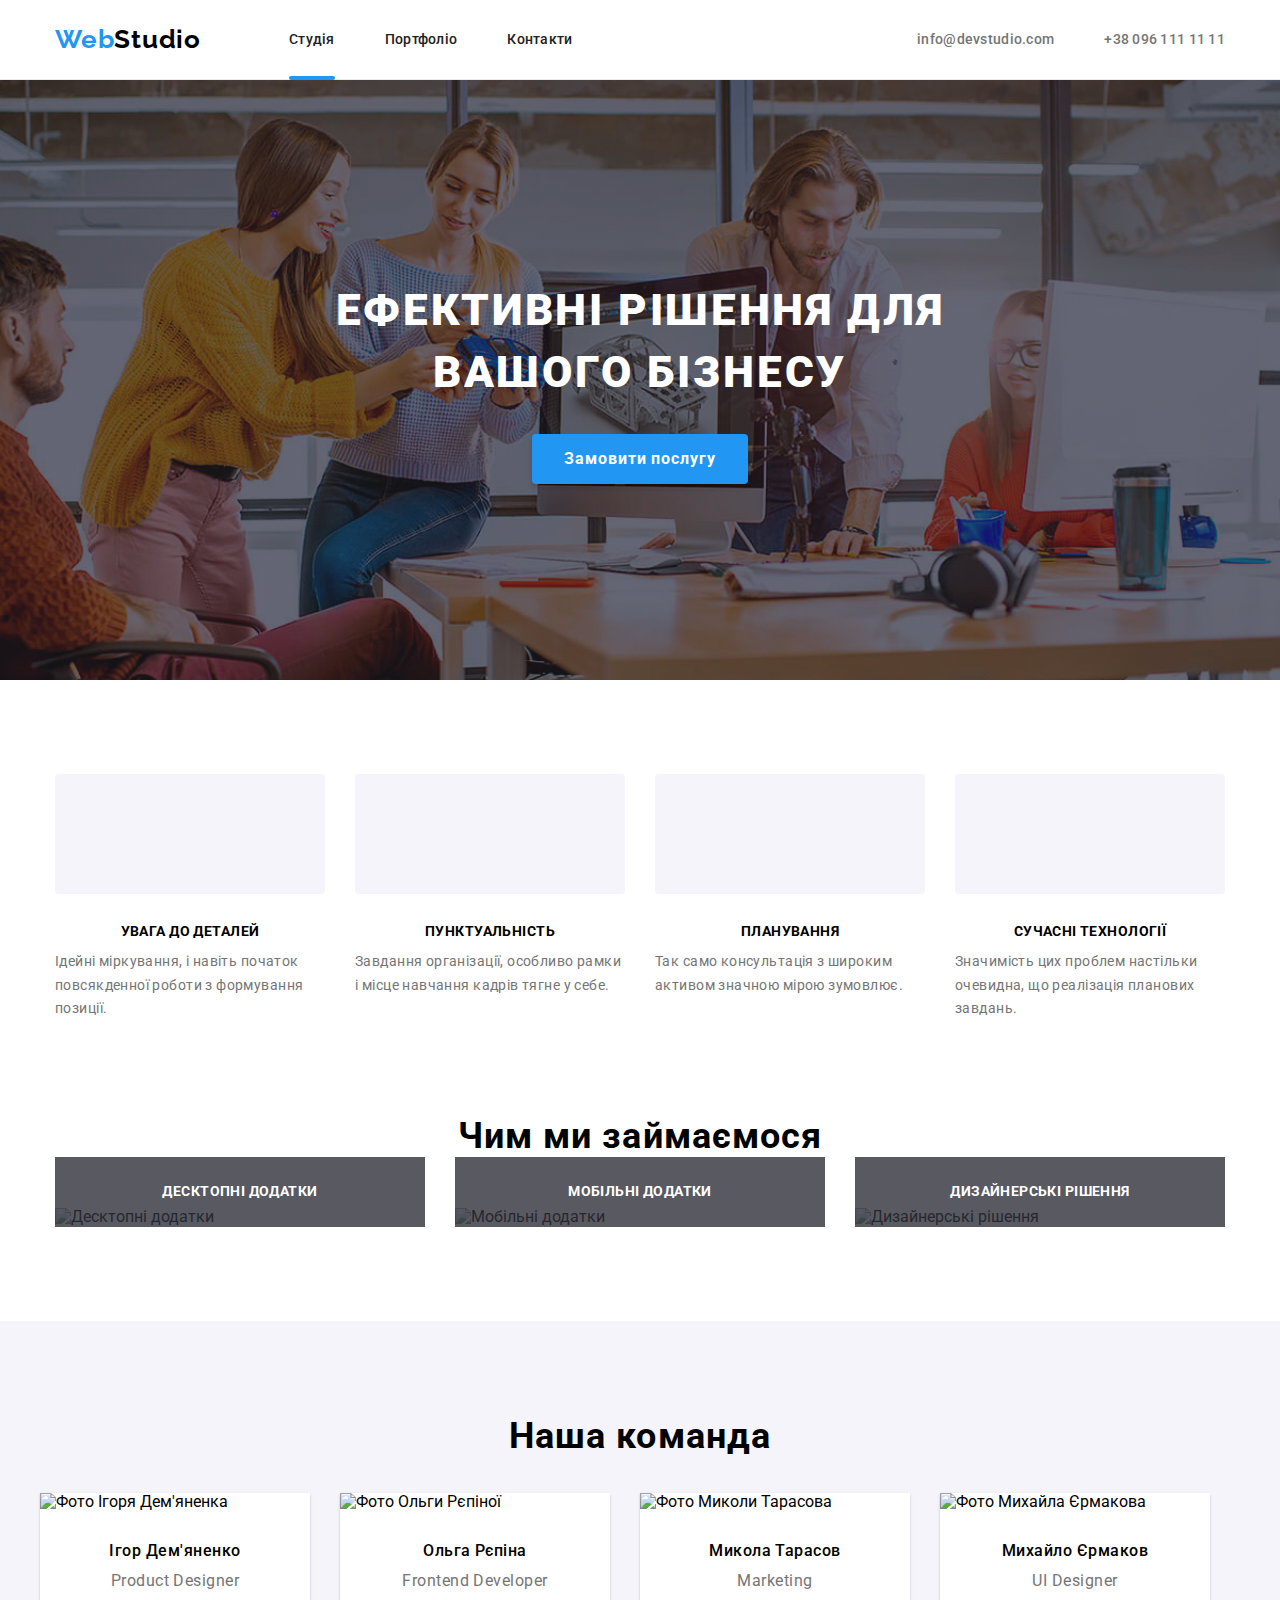
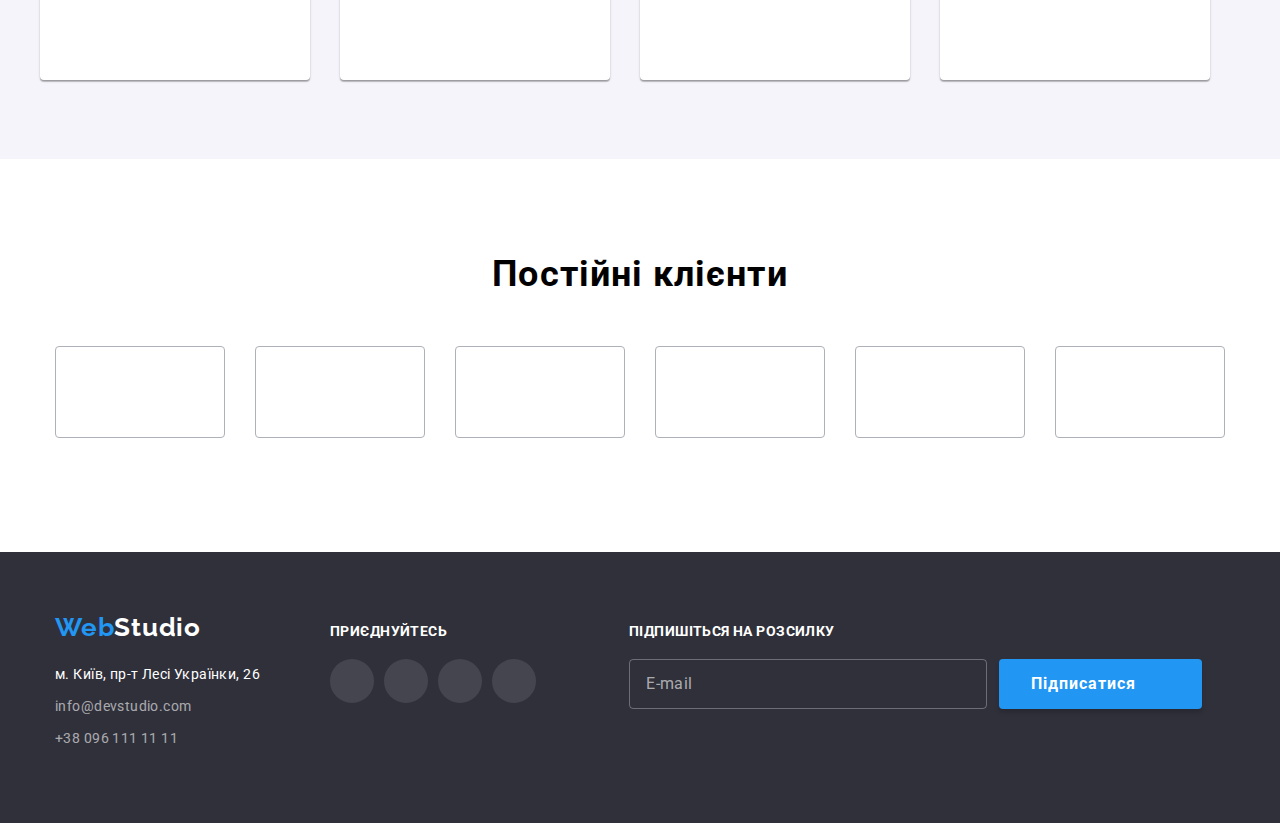
==== commit 094ff041: "hw8" ====
--- a/index.html
+++ b/index.html
@@ -43,7 +43,7 @@
             <div class="contacts-block">
 
                <a class="contacts" href="mailto:info@devstudio.com">
-                  <svg class="contacts-icon icon-firts-child" width="16" height="12">
+                  <svg class="contacts-icon icon-firts">
                      <use href="./img/icons.svg#icon-envelope">
 
                      </use>
@@ -51,7 +51,7 @@
                   info@devstudio.com
                </a>
                <a class="contacts" href="tel:+380961111111">
-                  <svg class="contacts-icon" width="10" height="16">
+                  <svg class="contacts-icon icon-second" width="10" height="16">
                      <use href="./img/icons.svg#icon-smartphone-1">
                      </use>
                   </svg>
@@ -167,7 +167,7 @@
                      <source srcset="./img/team/img1-tablet.jpg 1x, ./img/team/img1-tablet@2x.jpg 2x"
                         media="(min-width:768px)">
                      <img srcset="./img/team/img1.jpg 1x, ./img/team/img1@2x.jpg 2x" src="./img/team/img1.jpg"
-                        alt="Фото Ігоря Дем'яненка" class="team-list-item-img" />
+                        alt="Фото Ігоря Дем'яненка" loading="lazy" />
                   </picture>
                   <div class="team-list-item-discr">
                      <div class="team-discr">
@@ -213,7 +213,7 @@
                      <source srcset="./img/team/img2-tablet.jpg 1x, ./img/team/img2-tablet@2x.jpg 2x"
                         media="(min-width:768px)">
                      <img srcset="./img/team/img2.jpg 1x, ./img/team/img2@2x.jpg 2x" src="./img/team/img2.jpg"
-                        alt="Фото Ольги Рєпіної" />
+                        alt="Фото Ольги Рєпіної" loading="lazy" />
                   </picture>
                   <div class="team-list-item-discr">
                      <div class="team-discr">
@@ -259,7 +259,7 @@
                      <source srcset="./img/team/img3-tablet.jpg 1x, ./img/team/img3-tablet@2x.jpg 2x"
                         media="(min-width:768px)">
                      <img srcset="./img/team/img3.jpg 1x, ./img/team/img3@2x.jpg 2x" src="./img/team/img3.jpg"
-                        alt="Фото Миколи Тарасова" />
+                        alt="Фото Миколи Тарасова" loading="lazy" />
                   </picture>
                   <div class="team-list-item-discr">
                      <div class="team-discr">
@@ -305,7 +305,7 @@
                      <source srcset="./img/team/img4-tablet.jpg 1x, ./img/team/img4-tablet@2x.jpg 2x"
                         media="(min-width:768px)">
                      <img srcset="./img/team/img4.jpg 1x, ./img/team/img4@2x.jpg 2x" src="./img/team/img4.jpg"
-                        alt="Фото Михайла Єрмакова" />
+                        alt="Фото Михайла Єрмакова" loading="lazy" />
                   </picture>
                   <div class="team-list-item-discr">
                      <div class="team-discr">
--- a/css/main.min.css
+++ b/css/main.min.css
@@ -1 +1 @@
-body{font-family:roboto,sans-serif;color:var(--main-text-color)}ul{list-style:none;margin:0;padding:0}h1,h2,h3,h4,h5,h6,p{margin-bottom:0;margin-top:0}img{display:block;max-width:100%;height:auto}.checkbox{position:absolute;width:1px;height:1px;margin:-1px;border:0;padding:0;clip:rect(0 0 0 0);overflow:hidden}.container{padding-right:15px;padding-left:15px;margin-right:auto;margin-left:auto;max-width:1200px}@media screen and (min-width: 480px){.container{width:480px}}@media screen and (min-width: 768px){.container{width:768px}}@media screen and (min-width: 1200px){.container{width:1200px}}.contacts-block{margin-top:21px;margin-bottom:21px}@media screen and (min-width: 1200px){.contacts-block{display:-webkit-box;display:-ms-flexbox;display:flex;margin-left:auto}}.contacts{display:-webkit-box;display:-ms-flexbox;display:flex;-webkit-box-align:center;-ms-flex-align:center;align-items:center;letter-spacing:.02em;font-weight:500;font-size:12px;line-height:1.2px;letter-spacing:.02em;color:#757575;text-decoration:none;-webkit-transition:color 250ms cubic-bezier(0.4, 0, 0.2, 1);transition:color 250ms cubic-bezier(0.4, 0, 0.2, 1)}@media screen and (min-width: 1200px){.contacts{font-size:14px;line-height:1.1}}@media screen and (max-width: 1199px){.contacts:first-child{margin-bottom:10px}}.contacts:hover,.contacts:focus{color:#2196f3}.contacts-icon{fill:currentColor;margin-right:10px}@media screen and (min-width: 1200px){.contacts{display:-webkit-box;display:-ms-flexbox;display:flex;-webkit-box-align:center;-ms-flex-align:center;align-items:center;margin-left:30px}.contacts:first-child{margin-left:0}}.header{background-color:#fff;border-bottom:1px solid #ececec}@media screen and (min-width: 768px){.header-container{display:-webkit-box;display:-ms-flexbox;display:flex}}.header .menu-button{position:absolute;top:10px;right:10px;border:none;font-size:0;background-color:inherit}@media screen and (min-width: 768px){.header .menu-button{display:none}}.main-nav{margin-left:88px}@media screen and (max-width: 767px){.main-nav{display:none}}@media screen and (min-width: 768px)and (max-width: 1199px){.main-nav{margin-right:96px}}@media screen and (max-width: 767px){.contacts-block{display:none}}@media screen and (min-width: 768px){.main-nav,.pages-list{display:-webkit-box;display:-ms-flexbox;display:flex;-webkit-box-align:center;-ms-flex-align:center;align-items:center}}@media screen and (min-width: 768px){.pages-list-item:not(:first-child){margin-left:50px}}.page{position:relative;display:block;font-weight:500;font-size:14px;line-height:1.1;letter-spacing:.02em;text-decoration:none;color:#212121;font-style:normal;-webkit-transition:cubic-bezier(0.4, 0, 0.2, 1);transition:cubic-bezier(0.4, 0, 0.2, 1);padding-bottom:32px;padding-top:32px}.page.active::after{content:"";position:absolute;bottom:-1px;display:block;width:100%;height:4px;background-color:#2196f3;border-radius:2px}.page:visited{color:inherit}.page:hover,.page:focus{color:#2196f3}.logo{display:-webkit-box;display:-ms-flexbox;display:flex;-webkit-box-align:center;-ms-flex-align:center;align-items:center;padding:16px 0px;font-family:"Raleway";font-weight:700;font-size:24px;line-height:1.2;text-decoration:none;color:#000;letter-spacing:.03em}@media screen and (min-width: 1200px){.logo{font-size:26px}}.logo-accent{color:#2196f3}.banner{max-width:1600px;height:400px;margin-right:auto;margin-left:auto;background-image:-webkit-gradient(linear, left top, right top, from(rgba(47, 48, 58, 0.4)), to(rgba(47, 48, 58, 0.4))),url(../../img/banners/banner.jpg);background-image:linear-gradient(to right, rgba(47, 48, 58, 0.4), rgba(47, 48, 58, 0.4)),url(../../img/banners/banner.jpg);background-repeat:no-repeat;background-position:center;background-size:cover;padding-top:118px;padding-bottom:118px;text-align:center}@media(min-device-pixel-ratio: 2),(-webkit-min-device-pixel-ratio: 2),(min-resolution: 192dpi),(min-resolution: 2dppx){.banner{background-image:-webkit-gradient(linear, left top, right top, from(rgba(47, 48, 58, 0.4)), to(rgba(47, 48, 58, 0.4))),url(../../img/banners/banner@2x.jpg);background-image:linear-gradient(to right, rgba(47, 48, 58, 0.4), rgba(47, 48, 58, 0.4)),url(../../img/banners/banner@2x.jpg)}}@media screen and (min-width: 480px){.banner{background-image:-webkit-gradient(linear, left top, right top, from(rgba(47, 48, 58, 0.4)), to(rgba(47, 48, 58, 0.4))),url(../../img/banners/banner-tablet.jpg);background-image:linear-gradient(to right, rgba(47, 48, 58, 0.4), rgba(47, 48, 58, 0.4)),url(../../img/banners/banner-tablet.jpg)}}@media screen and (min-width: 480px)and (min-device-pixel-ratio: 2),screen and (min-width: 480px)and (-webkit-min-device-pixel-ratio: 2),screen and (min-width: 480px)and (min-resolution: 192dpi),screen and (min-width: 480px)and (min-resolution: 2dppx){.banner{background-image:-webkit-gradient(linear, left top, right top, from(rgba(47, 48, 58, 0.4)), to(rgba(47, 48, 58, 0.4))),url(../../img/banners/banner-tablet@2x.jpg);background-image:linear-gradient(to right, rgba(47, 48, 58, 0.4), rgba(47, 48, 58, 0.4)),url(../../img/banners/banner-tablet@2x.jpg)}}@media screen and (min-width: 768px){.banner{background-image:-webkit-gradient(linear, left top, right top, from(rgba(47, 48, 58, 0.4)), to(rgba(47, 48, 58, 0.4))),url(../../img/banners/banner-desktop.jpg);background-image:linear-gradient(to right, rgba(47, 48, 58, 0.4), rgba(47, 48, 58, 0.4)),url(../../img/banners/banner-desktop.jpg)}}@media screen and (min-width: 768px)and (min-device-pixel-ratio: 2),screen and (min-width: 768px)and (-webkit-min-device-pixel-ratio: 2),screen and (min-width: 768px)and (min-resolution: 192dpi),screen and (min-width: 768px)and (min-resolution: 2dppx){.banner{background-image:-webkit-gradient(linear, left top, right top, from(rgba(47, 48, 58, 0.4)), to(rgba(47, 48, 58, 0.4))),url(../../img/banners/banner-desktop@2x.jpg);background-image:linear-gradient(to right, rgba(47, 48, 58, 0.4), rgba(47, 48, 58, 0.4)),url(../../img/banners/banner-desktop@2x.jpg)}}@media screen and (min-width: 1200px){.banner{height:600px;padding-top:200px;padding-bottom:200px}}.banner-title{margin-bottom:30px;font-weight:900;font-size:26px;line-height:1.6;letter-spacing:.06em;text-align:center;text-transform:uppercase;color:#fff}@media screen and (min-width: 1200px){.banner-title{font-size:44px;line-height:1.4}}.button{display:block;padding:10px 32px;min-width:200px;height:50px;margin-right:auto;margin-left:auto;font-family:Roboto;font-weight:700;font-size:16px;line-height:1.9;letter-spacing:.06em;color:#fff;background-color:#2196f3;-webkit-box-shadow:0px 4px 4px rgba(0,0,0,.15);box-shadow:0px 4px 4px rgba(0,0,0,.15);border-radius:4px;border:none;cursor:pointer}.button:active{background-color:#188ce8}.advantage{background-color:#fff;padding-top:60px;padding-bottom:60px}@media screen and (min-width: 1200px){.advantage{padding-top:94px;padding-bottom:94px}}@media screen and (min-width: 768px){.advantage-list{display:-webkit-box;display:-ms-flexbox;display:flex;-ms-flex-wrap:wrap;flex-wrap:wrap}}@media screen and (min-width: 768px)and (max-width: 1199px){.advantage-list{margin:-15px}}.advantage-list-title{margin-bottom:10px;font-weight:700;font-size:14px;line-height:1.1;letter-spacing:.03em;text-align:center;text-transform:uppercase}.advantage-list-discr{font-size:14px;line-height:1.7;letter-spacing:.03em;text-align:left;color:#757575}@media screen and (max-width: 767px){.advantage-list-item{min-width:320px;margin-bottom:30px}}.advantage-list-item:last-child{margin-bottom:0}@media screen and (min-width: 768px)and (max-width: 1199px){.advantage-list-item{width:354px;margin:15px}}@media screen and (min-width: 1200px){.advantage-list-item{width:270px;margin-left:30px}.advantage-list-item:first-child{margin-left:0}}.advantage-icon-block{display:-webkit-box;display:-ms-flexbox;display:flex;-webkit-box-align:center;-ms-flex-align:center;align-items:center;-webkit-box-pack:center;-ms-flex-pack:center;justify-content:center;width:100%;height:120px;background-color:#f5f4fa;border-radius:4px;margin-bottom:30px}.section-title{margin-bottom:30px;font-weight:700;font-size:28px;line-height:1.2;text-align:center;letter-spacing:.03em}@media screen and (min-width: 1200px){.section-title{font-size:36px;margin-bottom:50px}}.about{display:none;background-color:#fff;padding-bottom:94px}@media screen and (min-width: 1200px){.about{display:block}}.about-list{display:-webkit-box;display:-ms-flexbox;display:flex}.about-list-item{margin-right:30px}.about-list-item:last-child{margin-right:0}.about-list-thumb{position:relative}.about-list-text{font-weight:700;font-size:14px;line-height:1.1;letter-spacing:.03em;text-transform:uppercase;color:#fff}.about-img-discr{position:absolute;left:0;bottom:0;display:-webkit-box;display:-ms-flexbox;display:flex;-webkit-box-align:center;-ms-flex-align:center;align-items:center;-webkit-box-pack:center;-ms-flex-pack:center;justify-content:center;height:70px;width:100%;background-color:rgba(47,48,58,.8)}.soc-net{display:-webkit-box;display:-ms-flexbox;display:flex;-webkit-box-pack:center;-ms-flex-pack:center;justify-content:center}.soc-net-icon{fill:currentColor}.soc-net-item{margin-left:10px}.soc-net-item:first-child{margin-left:0}.soc-net-link{display:-webkit-box;display:-ms-flexbox;display:flex;-webkit-box-align:center;-ms-flex-align:center;align-items:center;-webkit-box-pack:center;-ms-flex-pack:center;justify-content:center;width:44px;height:44px;border-radius:50%;color:#afb1b8;-webkit-transition:color 250ms cubic-bezier(0.4, 0, 0.2, 1),background-color 250ms cubic-bezier(0.4, 0, 0.2, 1);transition:color 250ms cubic-bezier(0.4, 0, 0.2, 1),background-color 250ms cubic-bezier(0.4, 0, 0.2, 1)}.soc-net-link:hover,.soc-net-link:focus{color:#fff;background-color:#2196f3}.soc-net-link:first-child{margin-left:0}.team{background-color:#f5f4fa;padding-top:60px;padding-bottom:60px}@media screen and (min-width: 1200px){.team{padding-top:94px;padding-bottom:94px}}@media screen and (min-width: 768px){.team-list{display:-webkit-box;display:-ms-flexbox;display:flex;-ms-flex-wrap:wrap;flex-wrap:wrap;margin:-15px}}.team-list-item{-webkit-box-shadow:0px 1px 3px rgba(0,0,0,.12),0px 1px 1px rgba(0,0,0,.14),0px 2px 1px rgba(0,0,0,.2);box-shadow:0px 1px 3px rgba(0,0,0,.12),0px 1px 1px rgba(0,0,0,.14),0px 2px 1px rgba(0,0,0,.2);border-radius:0 0 4px 4px;background-color:#fff}@media screen and (max-width: 767px){.team-list-item:not(:last-child){margin-bottom:30px}}.team-list-item-discr{padding:30px 32px 24px}@media screen and (min-width: 1200px){.team-list-item-discr{padding:30px 32px}}@media screen and (min-width: 768px)and (max-width: 1199px){.team-list-item{width:354px;margin:15px}}@media screen and (min-width: 1200px){.team-list-item{width:270px;margin-left:30px}.team-list-item:first-child{margin-left:0}}.team-list-item-img{width:100%}.team-discr{margin-bottom:16px;text-align:center}.team-discr-name{margin-bottom:10px;font-weight:500;font-size:16px;line-height:1.2;letter-spacing:.03em}.team-discr-position{font-size:16px;line-height:1.2;letter-spacing:.03em;color:#757575}.clients{padding-top:60px;padding-bottom:60px}@media screen and (min-width: 1200px){.clients{padding-top:94px;padding-bottom:94px}}.clients-list{display:-webkit-box;display:-ms-flexbox;display:flex;-ms-flex-wrap:wrap;flex-wrap:wrap}@media screen and (min-width: 768px)and (max-width: 1199px){.clients-list{margin:-15px}}.clients-list-icon{fill:currentColor}@media screen and (min-width: 768px)and (max-width: 1199px){.clients-list-item{margin:15px}}@media screen and (min-width: 1200px){.clients-list-item{width:170px;margin-left:30px}.clients-list-item:first-child{margin-left:0}}.clients-list-link{display:-webkit-box;display:-ms-flexbox;display:flex;-webkit-box-align:center;-ms-flex-align:center;align-items:center;-webkit-box-pack:center;-ms-flex-pack:center;justify-content:center;width:210px;height:92px;color:#afb1b8;border:1px currentColor solid;border-radius:4px;-webkit-transition:color 250ms cubic-bezier(0.4, 0, 0.2, 1);transition:color 250ms cubic-bezier(0.4, 0, 0.2, 1)}@media screen and (min-width: 768px){.clients-list-link{width:226px}}.clients-list-link:hover,.clients-list-link:focus{color:#2196f3}@media screen and (min-width: 1200px){.clients-list-link{width:170px}}.contacts-block{margin-top:21px;margin-bottom:21px}@media screen and (min-width: 1200px){.contacts-block{display:-webkit-box;display:-ms-flexbox;display:flex;margin-left:auto}}.contacts{display:-webkit-box;display:-ms-flexbox;display:flex;-webkit-box-align:center;-ms-flex-align:center;align-items:center;letter-spacing:.02em;font-weight:500;font-size:12px;line-height:1.2px;letter-spacing:.02em;color:#757575;text-decoration:none;-webkit-transition:color 250ms cubic-bezier(0.4, 0, 0.2, 1);transition:color 250ms cubic-bezier(0.4, 0, 0.2, 1)}@media screen and (min-width: 1200px){.contacts{font-size:14px;line-height:1.1}}@media screen and (max-width: 1199px){.contacts:first-child{margin-bottom:10px}}.contacts:hover,.contacts:focus{color:#2196f3}.contacts-icon{fill:currentColor;margin-right:10px}@media screen and (min-width: 1200px){.contacts{display:-webkit-box;display:-ms-flexbox;display:flex;-webkit-box-align:center;-ms-flex-align:center;align-items:center;margin-left:30px}.contacts:first-child{margin-left:0}}.soc-net{display:-webkit-box;display:-ms-flexbox;display:flex;-webkit-box-pack:center;-ms-flex-pack:center;justify-content:center}.soc-net-icon{fill:currentColor}.soc-net-item{margin-left:10px}.soc-net-item:first-child{margin-left:0}.soc-net-link{display:-webkit-box;display:-ms-flexbox;display:flex;-webkit-box-align:center;-ms-flex-align:center;align-items:center;-webkit-box-pack:center;-ms-flex-pack:center;justify-content:center;width:44px;height:44px;border-radius:50%;color:#afb1b8;-webkit-transition:color 250ms cubic-bezier(0.4, 0, 0.2, 1),background-color 250ms cubic-bezier(0.4, 0, 0.2, 1);transition:color 250ms cubic-bezier(0.4, 0, 0.2, 1),background-color 250ms cubic-bezier(0.4, 0, 0.2, 1)}.soc-net-link:hover,.soc-net-link:focus{color:#fff;background-color:#2196f3}.soc-net-link:first-child{margin-left:0}.footer{background-color:#2f303a;padding-bottom:60px;padding-top:60px;text-align:center}.footer .logo{-webkit-box-pack:center;-ms-flex-pack:center;justify-content:center;margin-bottom:20px;padding:0;color:#fff}@media screen and (min-width: 1200px){.footer .logo{-webkit-box-pack:start;-ms-flex-pack:start;justify-content:start}}@media screen and (min-width: 768px){.footer .container{display:-webkit-box;display:-ms-flexbox;display:flex;-webkit-box-align:baseline;-ms-flex-align:baseline;align-items:baseline}}@media screen and (min-width: 768px)and (max-width: 1199px){.footer .container{-ms-flex-pack:distribute;justify-content:space-around;-ms-flex-wrap:wrap;flex-wrap:wrap}}.footer-list{margin-left:0;margin-right:0}.footer-link{color:#fff;background-color:rgba(255,255,255,.1)}.footer-text{display:block;margin-bottom:20px;font-weight:700;font-size:14px;line-height:16px;letter-spacing:.03em;text-align:left;text-transform:uppercase;color:#fff}.footer .contacts{display:block;margin-left:0;color:rgba(255,255,255,.6);font-weight:400;font-size:14px;line-height:1.7;letter-spacing:.03em;text-decoration:none;font-style:normal}@media screen and (max-width: 1199px){.footer .contacts{margin-bottom:60px}}.footer .contacts:hover,.footer .contacts:focus{color:#2196f3}.footer .first{margin-bottom:8px}.footer-list{margin-bottom:60px}@media screen and (min-width: 1200px){.adress-container{margin-right:70px}}@media screen and (min-width: 1200px){.footer-address{text-align:left}}.footer-address-name{margin-bottom:8px;font-size:14px;line-height:1.7;font-style:normal;color:#fff;letter-spacing:.03em}@media screen and (min-width: 1200px){.join-in{margin-right:93px}}.footer-text{display:block;margin-bottom:20px;font-weight:700;font-size:14px;line-height:16px;letter-spacing:.03em;text-transform:uppercase;text-align:center;color:#fff}@media screen and (min-width: 1200px){.footer-text{text-align:left}}@media screen and (min-width: 1200px){.subscribe-field{display:-webkit-box;display:-ms-flexbox;display:flex}}.subscribe-field .button{display:-webkit-box;display:-ms-flexbox;display:flex;-webkit-box-align:center;-ms-flex-align:center;align-items:center}.subscribe-field .button::after{content:"";display:inline-block;width:24px;height:24px;margin-left:10px;background-image:url(../img/icon-send.svg)}.subscribe-input{width:100%;padding:15px 16px;margin-right:12px;margin-bottom:20px;background-color:rgba(0,0,0,0);border:1px solid rgba(255,255,255,.3);border-radius:4px;-webkit-transition:border 250ms cubic-bezier(0.4, 0, 0.2, 1);transition:border 250ms cubic-bezier(0.4, 0, 0.2, 1)}@media screen and (min-width: 1200px){.subscribe-input{width:358px}}.subscribe-input:focus,.subscribe-input:focus-visible{color:#fff;border:1px solid #2196f3;outline:none}.subscribe-input::-webkit-input-placeholder{font-size:16px;line-height:1.25;letter-spacing:.03em;color:rgba(255,255,255,.6)}.subscribe-input::-moz-placeholder{font-size:16px;line-height:1.25;letter-spacing:.03em;color:rgba(255,255,255,.6)}.subscribe-input:-ms-input-placeholder{font-size:16px;line-height:1.25;letter-spacing:.03em;color:rgba(255,255,255,.6)}.subscribe-input::-ms-input-placeholder{font-size:16px;line-height:1.25;letter-spacing:.03em;color:rgba(255,255,255,.6)}.subscribe-input::placeholder{font-size:16px;line-height:1.25;letter-spacing:.03em;color:rgba(255,255,255,.6)}.backdrop{position:fixed;top:0;left:0;width:100%;height:100%;background-color:rgba(0,0,0,.2);opacity:1;-webkit-transition:opacity 250ms cubic-bezier(0.4, 0, 0.2, 1);transition:opacity 250ms cubic-bezier(0.4, 0, 0.2, 1)}.backdrop.is-hidden{opacity:0;pointer-events:none}.backdrop.is-hidden .modal{-webkit-transform:translate(-50%, -50%) scale(1.1);transform:translate(-50%, -50%) scale(1.1)}.modal{position:absolute;top:50%;left:50%;-webkit-transform:translate(-50%, -50%) scale(1);transform:translate(-50%, -50%) scale(1);width:450px;background-color:#fff;-webkit-box-shadow:0px 1px 3px rgba(0,0,0,.12),0px 1px 1px rgba(0,0,0,.14),0px 2px 1px rgba(0,0,0,.2);box-shadow:0px 1px 3px rgba(0,0,0,.12),0px 1px 1px rgba(0,0,0,.14),0px 2px 1px rgba(0,0,0,.2);border-radius:4px;-webkit-transition:-webkit-transform 250ms cubic-bezier(0.4, 0, 0.2, 1);transition:-webkit-transform 250ms cubic-bezier(0.4, 0, 0.2, 1);transition:transform 250ms cubic-bezier(0.4, 0, 0.2, 1);transition:transform 250ms cubic-bezier(0.4, 0, 0.2, 1), -webkit-transform 250ms cubic-bezier(0.4, 0, 0.2, 1)}@media screen and (min-width: 1200px){.modal{width:528px}}.modal-close-button{position:absolute;top:8px;right:8px;display:-webkit-box;display:-ms-flexbox;display:flex;-webkit-box-pack:center;-ms-flex-pack:center;justify-content:center;-webkit-box-align:center;-ms-flex-align:center;align-items:center;width:30px;height:30px;color:#000;border:1px solid rgba(0,0,0,.1);border-radius:50%;background-color:inherit;cursor:pointer;-webkit-transition:color 250ms cubic-bezier(0.4, 0, 0.2, 1);transition:color 250ms cubic-bezier(0.4, 0, 0.2, 1)}.modal-close-button:hover,.modal-close-button:focus{color:#2196f3}.icon-close{display:block;fill:currentColor}.form{padding:40px}.form-tittle{display:block;margin-bottom:12px;font-weight:700;font-size:20px;line-height:1.1;text-align:center;letter-spacing:.03em}.form .button{margin-top:30px}.form-field{position:relative;display:-webkit-box;display:-ms-flexbox;display:flex;-webkit-box-orient:vertical;-webkit-box-direction:normal;-ms-flex-direction:column;flex-direction:column;margin-left:auto;margin-right:auto;margin-bottom:10px}.form-field-label{display:block;font-size:12px;line-height:1.1;letter-spacing:.01em;color:#757575;margin-bottom:4px}.form-field-icon{position:absolute;top:50%;left:12px;-webkit-transform:translateY(-50%);transform:translateY(-50%);fill:currentColor;-webkit-transition:color 250ms cubic-bezier(0.4, 0, 0.2, 1);transition:color 250ms cubic-bezier(0.4, 0, 0.2, 1)}.input-box{position:relative;color:#212121}.form-field-input{height:40px;width:100%;padding-left:42px;border:1px solid rgba(33,33,33,.2);border-radius:4px;-webkit-transition:border 250ms cubic-bezier(0.4, 0, 0.2, 1);transition:border 250ms cubic-bezier(0.4, 0, 0.2, 1)}.form-field-input:focus,.form-field-input:focus-visible{border:1px solid #2196f3;outline:none}.form-field-input:focus+.form-field-icon{color:#2196f3}.form-field-textarea{padding:12px 16px;width:100%;height:120px;border:1px solid rgba(33,33,33,.2);border-radius:4px;resize:none;-webkit-transition:border 250ms cubic-bezier(0.4, 0, 0.2, 1);transition:border 250ms cubic-bezier(0.4, 0, 0.2, 1)}.form-field-textarea::-webkit-input-placeholder{font-size:12px;line-height:1.1;letter-spacing:.01em;color:rgba(117,117,117,.5)}.form-field-textarea::-moz-placeholder{font-size:12px;line-height:1.1;letter-spacing:.01em;color:rgba(117,117,117,.5)}.form-field-textarea:-ms-input-placeholder{font-size:12px;line-height:1.1;letter-spacing:.01em;color:rgba(117,117,117,.5)}.form-field-textarea::-ms-input-placeholder{font-size:12px;line-height:1.1;letter-spacing:.01em;color:rgba(117,117,117,.5)}.form-field-textarea::placeholder{font-size:12px;line-height:1.1;letter-spacing:.01em;color:rgba(117,117,117,.5)}.form-field-textarea:focus,.form-field-textarea:focus-visible{font-size:12px;line-height:1.1;color:#212121;border:1px solid #2196f3;outline:none}.form-field-terms{margin-top:20px;display:-webkit-box;display:-ms-flexbox;display:flex;-webkit-box-align:center;-ms-flex-align:center;align-items:center;-webkit-box-pack:center;-ms-flex-pack:center;justify-content:center;text-align:center}.checkbox-icon{display:inline-block;width:16px;height:15px;background-color:#fff;border:2px solid #212121;border-radius:2px;fill:currentColor;-webkit-transition:border 250ms cubic-bezier(0.4, 0, 0.2, 1),background-color 250ms cubic-bezier(0.4, 0, 0.2, 1);transition:border 250ms cubic-bezier(0.4, 0, 0.2, 1),background-color 250ms cubic-bezier(0.4, 0, 0.2, 1)}.checkbox:checked+.checkbox-icon{border:2px solid #2196f3;background-image:url(../img/icon-check.svg);background-color:#2196f3;background-origin:border-box}.terms-label{margin-left:8px;margin-right:5px;font-size:12px;line-height:1.2;letter-spacing:.03em;color:#757575}@media screen and (min-width: 1200px){.terms-label{font-size:14px;line-height:1.7;color:#757575}}.terms-label-link{font-size:12px;line-height:1.2;letter-spacing:.03em;color:#2196f3;text-underline-offset:2px}@media screen and (min-width: 1200px){.terms-label-link{font-size:14px;line-height:1.7}}.menu-container{position:fixed;top:0;left:0;width:100vw;height:100vh;padding:48px 40px;background-color:#fff;-webkit-transform:translateY(-100%);transform:translateY(-100%);-webkit-transition:-webkit-transform 250ms cubic-bezier(0.4, 0, 0.2, 1);transition:-webkit-transform 250ms cubic-bezier(0.4, 0, 0.2, 1);transition:transform 250ms cubic-bezier(0.4, 0, 0.2, 1);transition:transform 250ms cubic-bezier(0.4, 0, 0.2, 1), -webkit-transform 250ms cubic-bezier(0.4, 0, 0.2, 1);overflow:hidden}.menu-container.is-open{-webkit-transform:translateY(0);transform:translateY(0)}@media screen and (min-width: 768){.menu-container{display:none}}.menu-icon{position:absolute;top:10px;right:15px;font-size:0;padding:0;margin:0;border:none;background-color:inherit;cursor:pointer}.menu-icon:hover{fill:#2196f3}@media screen and (min-width: 768px){.menu-icon{display:none}}.mobile-menu{margin-bottom:306px}.mobile-menu-page:not(:last-child){margin-bottom:32px}.menu-link{font-size:40px;line-height:1.2;letter-spacing:.02em;color:#212121;text-decoration:none}.menu-link:hover{color:#2196f3}.mobile-menu-contacts .mobile-menu-tel{display:block;margin-bottom:32px;font-weight:500;font-size:34px;line-height:1.2;letter-spacing:.02em;text-decoration:none;color:#2196f3}.mobile-menu-contacts .mobile-menu-mail{display:block;margin-bottom:64px;font-weight:500;font-size:24px;line-height:1.2;letter-spacing:.02em;text-decoration:none;color:#757575}.mobile-menu-contacts .mobile-menu-mail:hover{color:#2196f3}.mobile-menu-soc{display:-webkit-box;display:-ms-flexbox;display:flex;-ms-flex-wrap:wrap;flex-wrap:wrap}.menu-soc-item{padding-right:10px;padding-left:10px}.menu-soc-item:not(:last-child){border-right:1px solid rgba(33,33,33,.2)}.menu-soc-item:first-child{padding-left:0}.menu-soc-item-link{font-weight:500;font-size:18px;line-height:1.2;letter-spacing:.02em;text-decoration:none;color:#2196f3}/*# sourceMappingURL=main.min.css.map */+body{font-family:roboto,sans-serif;color:var(--main-text-color)}ul{list-style:none;margin:0;padding:0}h1,h2,h3,h4,h5,h6,p{margin-bottom:0;margin-top:0}img{display:block;max-width:100%;height:auto}.checkbox{position:absolute;width:1px;height:1px;margin:-1px;border:0;padding:0;clip:rect(0 0 0 0);overflow:hidden}.container{padding-right:15px;padding-left:15px;margin-right:auto;margin-left:auto;max-width:1200px}@media screen and (min-width: 480px){.container{width:480px}}@media screen and (min-width: 768px){.container{width:768px}}@media screen and (min-width: 1200px){.container{width:1200px}}.contacts-block{margin-top:21px;margin-bottom:21px}@media screen and (min-width: 1200px){.contacts-block{display:-webkit-box;display:-ms-flexbox;display:flex;margin-left:auto}}.contacts{display:-webkit-box;display:-ms-flexbox;display:flex;-webkit-box-align:center;-ms-flex-align:center;align-items:center;letter-spacing:.02em;font-weight:500;font-size:12px;line-height:1.2px;letter-spacing:.02em;color:#757575;text-decoration:none;-webkit-transition:color 250ms cubic-bezier(0.4, 0, 0.2, 1);transition:color 250ms cubic-bezier(0.4, 0, 0.2, 1)}@media screen and (min-width: 1200px){.contacts{font-size:14px;line-height:1.1}}@media screen and (max-width: 1199px){.contacts:first-child{margin-bottom:10px}}.contacts:hover,.contacts:focus{color:#2196f3}.contacts-icon{fill:currentColor;margin-right:10px}@media screen and (min-width: 1200px){.contacts{display:-webkit-box;display:-ms-flexbox;display:flex;-webkit-box-align:center;-ms-flex-align:center;align-items:center;margin-left:30px}}.contacts .icon-firts{width:14px;height:10px}@media screen and (min-width: 1200px){.contacts .icon-firts{width:16px;height:10px}}.contacts .icon-second{width:10px;height:14px}@media screen and (min-width: 1200px){.contacts .icon-second{width:10px;height:16px}}.header{background-color:#fff;border-bottom:1px solid #ececec}@media screen and (min-width: 768px){.header-container{display:-webkit-box;display:-ms-flexbox;display:flex}}.header .menu-button{position:absolute;top:10px;right:10px;border:none;font-size:0;background-color:inherit}@media screen and (min-width: 768px){.header .menu-button{display:none}}.main-nav{margin-left:88px}@media screen and (max-width: 767px){.main-nav{display:none}}@media screen and (min-width: 768px)and (max-width: 1199px){.main-nav{margin-right:96px}}@media screen and (max-width: 767px){.contacts-block{display:none}}@media screen and (min-width: 768px){.main-nav,.pages-list{display:-webkit-box;display:-ms-flexbox;display:flex;-webkit-box-align:center;-ms-flex-align:center;align-items:center}}@media screen and (min-width: 768px){.pages-list-item:not(:first-child){margin-left:50px}}.page{position:relative;display:block;font-weight:500;font-size:14px;line-height:1.1;letter-spacing:.02em;text-decoration:none;color:#212121;font-style:normal;-webkit-transition:cubic-bezier(0.4, 0, 0.2, 1);transition:cubic-bezier(0.4, 0, 0.2, 1);padding-bottom:32px;padding-top:32px}.page.active::after{content:"";position:absolute;bottom:-1px;display:block;width:100%;height:4px;background-color:#2196f3;border-radius:2px}.page:visited{color:inherit}.page:hover,.page:focus{color:#2196f3}.logo{display:-webkit-box;display:-ms-flexbox;display:flex;-webkit-box-align:center;-ms-flex-align:center;align-items:center;padding:16px 0px;font-family:"Raleway";font-weight:700;font-size:24px;line-height:1.2;text-decoration:none;color:#000;letter-spacing:.03em}@media screen and (min-width: 1200px){.logo{font-size:26px}}.logo-accent{color:#2196f3}.banner{max-width:1600px;height:400px;margin-right:auto;margin-left:auto;background-image:-webkit-gradient(linear, left top, right top, from(rgba(47, 48, 58, 0.4)), to(rgba(47, 48, 58, 0.4))),url(../../img/banners/banner.jpg);background-image:linear-gradient(to right, rgba(47, 48, 58, 0.4), rgba(47, 48, 58, 0.4)),url(../../img/banners/banner.jpg);background-repeat:no-repeat;background-position:center;background-size:cover;padding-top:118px;padding-bottom:118px;text-align:center}@media(min-device-pixel-ratio: 2),(-webkit-min-device-pixel-ratio: 2),(min-resolution: 192dpi),(min-resolution: 2dppx){.banner{background-image:-webkit-gradient(linear, left top, right top, from(rgba(47, 48, 58, 0.4)), to(rgba(47, 48, 58, 0.4))),url(../../img/banners/banner@2x.jpg);background-image:linear-gradient(to right, rgba(47, 48, 58, 0.4), rgba(47, 48, 58, 0.4)),url(../../img/banners/banner@2x.jpg)}}@media screen and (min-width: 480px){.banner{background-image:-webkit-gradient(linear, left top, right top, from(rgba(47, 48, 58, 0.4)), to(rgba(47, 48, 58, 0.4))),url(../../img/banners/banner-tablet.jpg);background-image:linear-gradient(to right, rgba(47, 48, 58, 0.4), rgba(47, 48, 58, 0.4)),url(../../img/banners/banner-tablet.jpg)}}@media screen and (min-width: 480px)and (min-device-pixel-ratio: 2),screen and (min-width: 480px)and (-webkit-min-device-pixel-ratio: 2),screen and (min-width: 480px)and (min-resolution: 192dpi),screen and (min-width: 480px)and (min-resolution: 2dppx){.banner{background-image:-webkit-gradient(linear, left top, right top, from(rgba(47, 48, 58, 0.4)), to(rgba(47, 48, 58, 0.4))),url(../../img/banners/banner-tablet@2x.jpg);background-image:linear-gradient(to right, rgba(47, 48, 58, 0.4), rgba(47, 48, 58, 0.4)),url(../../img/banners/banner-tablet@2x.jpg)}}@media screen and (min-width: 768px){.banner{background-image:-webkit-gradient(linear, left top, right top, from(rgba(47, 48, 58, 0.4)), to(rgba(47, 48, 58, 0.4))),url(../../img/banners/banner-desktop.jpg);background-image:linear-gradient(to right, rgba(47, 48, 58, 0.4), rgba(47, 48, 58, 0.4)),url(../../img/banners/banner-desktop.jpg)}}@media screen and (min-width: 768px)and (min-device-pixel-ratio: 2),screen and (min-width: 768px)and (-webkit-min-device-pixel-ratio: 2),screen and (min-width: 768px)and (min-resolution: 192dpi),screen and (min-width: 768px)and (min-resolution: 2dppx){.banner{background-image:-webkit-gradient(linear, left top, right top, from(rgba(47, 48, 58, 0.4)), to(rgba(47, 48, 58, 0.4))),url(../../img/banners/banner-desktop@2x.jpg);background-image:linear-gradient(to right, rgba(47, 48, 58, 0.4), rgba(47, 48, 58, 0.4)),url(../../img/banners/banner-desktop@2x.jpg)}}@media screen and (min-width: 1200px){.banner{height:600px;padding-top:200px;padding-bottom:200px}}.banner-title{margin-bottom:30px;font-weight:900;font-size:26px;line-height:1.6;letter-spacing:.06em;text-align:center;text-transform:uppercase;color:#fff}@media screen and (min-width: 1200px){.banner-title{font-size:44px;line-height:1.4}}.button{display:block;padding:10px 32px;min-width:200px;height:50px;margin-right:auto;margin-left:auto;font-family:Roboto;font-weight:700;font-size:16px;line-height:1.9;letter-spacing:.06em;color:#fff;background-color:#2196f3;-webkit-box-shadow:0px 4px 4px rgba(0,0,0,.15);box-shadow:0px 4px 4px rgba(0,0,0,.15);border-radius:4px;border:none;cursor:pointer}.button:active{background-color:#188ce8}.advantage{background-color:#fff;padding-top:60px;padding-bottom:60px}@media screen and (min-width: 1200px){.advantage{padding-top:94px;padding-bottom:94px}}@media screen and (min-width: 768px){.advantage-list{display:-webkit-box;display:-ms-flexbox;display:flex;-ms-flex-wrap:wrap;flex-wrap:wrap}}@media screen and (min-width: 768px)and (max-width: 1199px){.advantage-list{margin:-15px}}.advantage-list-title{margin-bottom:10px;font-weight:700;font-size:14px;line-height:1.1;letter-spacing:.03em;text-align:center;text-transform:uppercase}.advantage-list-discr{font-size:14px;line-height:1.7;letter-spacing:.03em;text-align:left;color:#757575}@media screen and (max-width: 767px){.advantage-list-item{margin-bottom:30px}}.advantage-list-item:last-child{margin-bottom:0}@media screen and (min-width: 768px)and (max-width: 1199px){.advantage-list-item{width:354px;margin:15px}}@media screen and (min-width: 1200px){.advantage-list-item{width:270px;margin-left:30px}.advantage-list-item:first-child{margin-left:0}}.advantage-icon-block{display:-webkit-box;display:-ms-flexbox;display:flex;-webkit-box-align:center;-ms-flex-align:center;align-items:center;-webkit-box-pack:center;-ms-flex-pack:center;justify-content:center;width:100%;height:120px;background-color:#f5f4fa;border-radius:4px;margin-bottom:30px}.section-title{margin-bottom:30px;font-weight:700;font-size:28px;line-height:1.2;text-align:center;letter-spacing:.03em}@media screen and (min-width: 1200px){.section-title{font-size:36px;margin-bottom:50px}}.about{display:none;background-color:#fff;padding-bottom:94px}@media screen and (min-width: 1200px){.about{display:block}}.about-list{display:-webkit-box;display:-ms-flexbox;display:flex}.about-list-item{margin-right:30px}.about-list-item:last-child{margin-right:0}.about-list-thumb{position:relative}.about-list-text{font-weight:700;font-size:14px;line-height:1.1;letter-spacing:.03em;text-transform:uppercase;color:#fff}.about-img-discr{position:absolute;left:0;bottom:0;display:-webkit-box;display:-ms-flexbox;display:flex;-webkit-box-align:center;-ms-flex-align:center;align-items:center;-webkit-box-pack:center;-ms-flex-pack:center;justify-content:center;height:70px;width:100%;background-color:rgba(47,48,58,.8)}.soc-net{display:-webkit-box;display:-ms-flexbox;display:flex;-webkit-box-pack:center;-ms-flex-pack:center;justify-content:center}.soc-net-icon{fill:currentColor}.soc-net-item{margin-left:10px}.soc-net-item:first-child{margin-left:0}.soc-net-link{display:-webkit-box;display:-ms-flexbox;display:flex;-webkit-box-align:center;-ms-flex-align:center;align-items:center;-webkit-box-pack:center;-ms-flex-pack:center;justify-content:center;width:44px;height:44px;border-radius:50%;color:#afb1b8;-webkit-transition:color 250ms cubic-bezier(0.4, 0, 0.2, 1),background-color 250ms cubic-bezier(0.4, 0, 0.2, 1);transition:color 250ms cubic-bezier(0.4, 0, 0.2, 1),background-color 250ms cubic-bezier(0.4, 0, 0.2, 1)}.soc-net-link:hover,.soc-net-link:focus{color:#fff;background-color:#2196f3}.soc-net-link:first-child{margin-left:0}.team{background-color:#f5f4fa;padding-top:60px;padding-bottom:60px}@media screen and (min-width: 1200px){.team{padding-top:94px;padding-bottom:94px}}@media screen and (min-width: 768px){.team-list{display:-webkit-box;display:-ms-flexbox;display:flex;-ms-flex-wrap:wrap;flex-wrap:wrap;margin:-15px}}.team-list-item{-webkit-box-shadow:0px 1px 3px rgba(0,0,0,.12),0px 1px 1px rgba(0,0,0,.14),0px 2px 1px rgba(0,0,0,.2);box-shadow:0px 1px 3px rgba(0,0,0,.12),0px 1px 1px rgba(0,0,0,.14),0px 2px 1px rgba(0,0,0,.2);border-radius:0 0 4px 4px;background-color:#fff}@media screen and (max-width: 767px){.team-list-item:not(:last-child){margin-bottom:30px}}.team-list-item-discr{padding:30px 32px 24px}@media screen and (min-width: 1200px){.team-list-item-discr{padding:30px 32px}}@media screen and (min-width: 768px)and (max-width: 1199px){.team-list-item{width:354px;margin:15px}}@media screen and (min-width: 1200px){.team-list-item{width:270px;margin-left:30px}.team-list-item:first-child{margin-left:0}}.team-list-item-img{width:100%}.team-discr{margin-bottom:16px;text-align:center}.team-discr-name{margin-bottom:10px;font-weight:500;font-size:16px;line-height:1.2;letter-spacing:.03em}.team-discr-position{font-size:16px;line-height:1.2;letter-spacing:.03em;color:#757575}.clients{padding-top:60px;padding-bottom:60px}@media screen and (min-width: 1200px){.clients{padding-top:94px;padding-bottom:94px}}.clients-list{display:-webkit-box;display:-ms-flexbox;display:flex;-ms-flex-wrap:wrap;flex-wrap:wrap}@media screen and (min-width: 480px)and (max-width: 1199px){.clients-list{margin:-15px}}.clients-list-icon{fill:currentColor}.clients-list-item{margin-right:auto;margin-left:auto}.clients-list-item:not(:last-child){margin-bottom:20px}@media screen and (min-width: 480px)and (max-width: 1199px){.clients-list-item{margin:15px}}@media screen and (min-width: 1200px){.clients-list-item{width:170px;margin-left:30px}.clients-list-item:first-child{margin-left:0}}.clients-list-link{display:-webkit-box;display:-ms-flexbox;display:flex;-webkit-box-align:center;-ms-flex-align:center;align-items:center;-webkit-box-pack:center;-ms-flex-pack:center;justify-content:center;width:210px;height:92px;color:#afb1b8;border:1px currentColor solid;border-radius:4px;-webkit-transition:color 250ms cubic-bezier(0.4, 0, 0.2, 1);transition:color 250ms cubic-bezier(0.4, 0, 0.2, 1)}@media screen and (min-width: 768px){.clients-list-link{width:226px}}.clients-list-link:hover,.clients-list-link:focus{color:#2196f3}@media screen and (min-width: 1200px){.clients-list-link{width:170px}}.contacts-block{margin-top:21px;margin-bottom:21px}@media screen and (min-width: 1200px){.contacts-block{display:-webkit-box;display:-ms-flexbox;display:flex;margin-left:auto}}.contacts{display:-webkit-box;display:-ms-flexbox;display:flex;-webkit-box-align:center;-ms-flex-align:center;align-items:center;letter-spacing:.02em;font-weight:500;font-size:12px;line-height:1.2px;letter-spacing:.02em;color:#757575;text-decoration:none;-webkit-transition:color 250ms cubic-bezier(0.4, 0, 0.2, 1);transition:color 250ms cubic-bezier(0.4, 0, 0.2, 1)}@media screen and (min-width: 1200px){.contacts{font-size:14px;line-height:1.1}}@media screen and (max-width: 1199px){.contacts:first-child{margin-bottom:10px}}.contacts:hover,.contacts:focus{color:#2196f3}.contacts-icon{fill:currentColor;margin-right:10px}@media screen and (min-width: 1200px){.contacts{display:-webkit-box;display:-ms-flexbox;display:flex;-webkit-box-align:center;-ms-flex-align:center;align-items:center;margin-left:30px}}.contacts .icon-firts{width:14px;height:10px}@media screen and (min-width: 1200px){.contacts .icon-firts{width:16px;height:10px}}.contacts .icon-second{width:10px;height:14px}@media screen and (min-width: 1200px){.contacts .icon-second{width:10px;height:16px}}.soc-net{display:-webkit-box;display:-ms-flexbox;display:flex;-webkit-box-pack:center;-ms-flex-pack:center;justify-content:center}.soc-net-icon{fill:currentColor}.soc-net-item{margin-left:10px}.soc-net-item:first-child{margin-left:0}.soc-net-link{display:-webkit-box;display:-ms-flexbox;display:flex;-webkit-box-align:center;-ms-flex-align:center;align-items:center;-webkit-box-pack:center;-ms-flex-pack:center;justify-content:center;width:44px;height:44px;border-radius:50%;color:#afb1b8;-webkit-transition:color 250ms cubic-bezier(0.4, 0, 0.2, 1),background-color 250ms cubic-bezier(0.4, 0, 0.2, 1);transition:color 250ms cubic-bezier(0.4, 0, 0.2, 1),background-color 250ms cubic-bezier(0.4, 0, 0.2, 1)}.soc-net-link:hover,.soc-net-link:focus{color:#fff;background-color:#2196f3}.soc-net-link:first-child{margin-left:0}.footer{background-color:#2f303a;padding-bottom:60px;padding-top:60px;text-align:center}.footer .logo{-webkit-box-pack:center;-ms-flex-pack:center;justify-content:center;margin-bottom:20px;padding:0;color:#fff}@media screen and (min-width: 1200px){.footer .logo{-webkit-box-pack:start;-ms-flex-pack:start;justify-content:start}}@media screen and (min-width: 768px){.footer .container{display:-webkit-box;display:-ms-flexbox;display:flex;-webkit-box-align:baseline;-ms-flex-align:baseline;align-items:baseline}}@media screen and (min-width: 768px)and (max-width: 1199px){.footer .container{-ms-flex-pack:distribute;justify-content:space-around;-ms-flex-wrap:wrap;flex-wrap:wrap}}.footer-list{margin-left:0;margin-right:0}.footer-link{color:#fff;background-color:rgba(255,255,255,.1)}.footer-text{display:block;margin-bottom:20px;font-weight:700;font-size:14px;line-height:16px;letter-spacing:.03em;text-align:left;text-transform:uppercase;color:#fff}.footer .contacts{display:block;margin-left:0;color:rgba(255,255,255,.6);font-weight:400;font-size:14px;line-height:1.7;letter-spacing:.03em;text-decoration:none;font-style:normal}@media screen and (max-width: 1199px){.footer .contacts{margin-bottom:60px}}.footer .contacts:hover,.footer .contacts:focus{color:#2196f3}.footer .first{margin-bottom:8px}.footer-list{margin-bottom:60px}@media screen and (min-width: 1200px){.adress-container{margin-right:70px}}@media screen and (min-width: 1200px){.footer-address{text-align:left}}.footer-address-name{margin-bottom:8px;font-size:14px;line-height:1.7;font-style:normal;color:#fff;letter-spacing:.03em}@media screen and (min-width: 1200px){.join-in{margin-right:93px}}.footer-text{display:block;margin-bottom:20px;font-weight:700;font-size:14px;line-height:16px;letter-spacing:.03em;text-transform:uppercase;text-align:center;color:#fff}@media screen and (min-width: 1200px){.footer-text{text-align:left}}@media screen and (min-width: 1200px){.subscribe-field{display:-webkit-box;display:-ms-flexbox;display:flex}}.subscribe-field .button{display:-webkit-box;display:-ms-flexbox;display:flex;-webkit-box-align:center;-ms-flex-align:center;align-items:center}.subscribe-field .button::after{content:"";display:inline-block;width:24px;height:24px;margin-left:10px;background-image:url(../img/icon-send.svg)}.subscribe-input{width:100%;padding:15px 16px;margin-right:12px;margin-bottom:20px;background-color:rgba(0,0,0,0);border:1px solid rgba(255,255,255,.3);border-radius:4px;-webkit-transition:border 250ms cubic-bezier(0.4, 0, 0.2, 1);transition:border 250ms cubic-bezier(0.4, 0, 0.2, 1)}@media screen and (min-width: 768px){.subscribe-input{width:450px}}@media screen and (min-width: 1200px){.subscribe-input{width:358px}}.subscribe-input:focus,.subscribe-input:focus-visible{color:#fff;border:1px solid #2196f3;outline:none}.subscribe-input::-webkit-input-placeholder{font-size:16px;line-height:1.25;letter-spacing:.03em;color:rgba(255,255,255,.6)}.subscribe-input::-moz-placeholder{font-size:16px;line-height:1.25;letter-spacing:.03em;color:rgba(255,255,255,.6)}.subscribe-input:-ms-input-placeholder{font-size:16px;line-height:1.25;letter-spacing:.03em;color:rgba(255,255,255,.6)}.subscribe-input::-ms-input-placeholder{font-size:16px;line-height:1.25;letter-spacing:.03em;color:rgba(255,255,255,.6)}.subscribe-input::placeholder{font-size:16px;line-height:1.25;letter-spacing:.03em;color:rgba(255,255,255,.6)}.backdrop{position:fixed;top:0;left:0;width:100%;height:100%;background-color:rgba(0,0,0,.2);opacity:1;-webkit-transition:opacity 250ms cubic-bezier(0.4, 0, 0.2, 1);transition:opacity 250ms cubic-bezier(0.4, 0, 0.2, 1)}.backdrop.is-hidden{opacity:0;pointer-events:none}.backdrop.is-hidden .modal{-webkit-transform:translate(-50%, -50%) scale(1.1);transform:translate(-50%, -50%) scale(1.1)}.modal{position:absolute;top:50%;left:50%;-webkit-transform:translate(-50%, -50%) scale(1);transform:translate(-50%, -50%) scale(1);width:450px;background-color:#fff;-webkit-box-shadow:0px 1px 3px rgba(0,0,0,.12),0px 1px 1px rgba(0,0,0,.14),0px 2px 1px rgba(0,0,0,.2);box-shadow:0px 1px 3px rgba(0,0,0,.12),0px 1px 1px rgba(0,0,0,.14),0px 2px 1px rgba(0,0,0,.2);border-radius:4px;-webkit-transition:-webkit-transform 250ms cubic-bezier(0.4, 0, 0.2, 1);transition:-webkit-transform 250ms cubic-bezier(0.4, 0, 0.2, 1);transition:transform 250ms cubic-bezier(0.4, 0, 0.2, 1);transition:transform 250ms cubic-bezier(0.4, 0, 0.2, 1), -webkit-transform 250ms cubic-bezier(0.4, 0, 0.2, 1)}@media screen and (min-width: 1200px){.modal{width:528px}}.modal-close-button{position:absolute;top:8px;right:8px;display:-webkit-box;display:-ms-flexbox;display:flex;-webkit-box-pack:center;-ms-flex-pack:center;justify-content:center;-webkit-box-align:center;-ms-flex-align:center;align-items:center;width:30px;height:30px;color:#000;border:1px solid rgba(0,0,0,.1);border-radius:50%;background-color:inherit;cursor:pointer;-webkit-transition:color 250ms cubic-bezier(0.4, 0, 0.2, 1);transition:color 250ms cubic-bezier(0.4, 0, 0.2, 1)}.modal-close-button:hover,.modal-close-button:focus{color:#2196f3}.icon-close{display:block;fill:currentColor}.form{padding:40px}.form-tittle{display:block;margin-bottom:12px;font-weight:700;font-size:20px;line-height:1.1;text-align:center;letter-spacing:.03em}.form .button{margin-top:30px}.form-field{position:relative;display:-webkit-box;display:-ms-flexbox;display:flex;-webkit-box-orient:vertical;-webkit-box-direction:normal;-ms-flex-direction:column;flex-direction:column;margin-left:auto;margin-right:auto;margin-bottom:10px}.form-field-label{display:block;font-size:12px;line-height:1.1;letter-spacing:.01em;color:#757575;margin-bottom:4px}.form-field-icon{position:absolute;top:50%;left:12px;-webkit-transform:translateY(-50%);transform:translateY(-50%);fill:currentColor;-webkit-transition:color 250ms cubic-bezier(0.4, 0, 0.2, 1);transition:color 250ms cubic-bezier(0.4, 0, 0.2, 1)}.input-box{position:relative;color:#212121}.form-field-input{height:40px;width:100%;padding-left:42px;border:1px solid rgba(33,33,33,.2);border-radius:4px;-webkit-transition:border 250ms cubic-bezier(0.4, 0, 0.2, 1);transition:border 250ms cubic-bezier(0.4, 0, 0.2, 1)}.form-field-input:focus,.form-field-input:focus-visible{border:1px solid #2196f3;outline:none}.form-field-input:focus+.form-field-icon{color:#2196f3}.form-field-textarea{padding:12px 16px;width:100%;height:120px;border:1px solid rgba(33,33,33,.2);border-radius:4px;resize:none;-webkit-transition:border 250ms cubic-bezier(0.4, 0, 0.2, 1);transition:border 250ms cubic-bezier(0.4, 0, 0.2, 1)}.form-field-textarea::-webkit-input-placeholder{font-size:12px;line-height:1.1;letter-spacing:.01em;color:rgba(117,117,117,.5)}.form-field-textarea::-moz-placeholder{font-size:12px;line-height:1.1;letter-spacing:.01em;color:rgba(117,117,117,.5)}.form-field-textarea:-ms-input-placeholder{font-size:12px;line-height:1.1;letter-spacing:.01em;color:rgba(117,117,117,.5)}.form-field-textarea::-ms-input-placeholder{font-size:12px;line-height:1.1;letter-spacing:.01em;color:rgba(117,117,117,.5)}.form-field-textarea::placeholder{font-size:12px;line-height:1.1;letter-spacing:.01em;color:rgba(117,117,117,.5)}.form-field-textarea:focus,.form-field-textarea:focus-visible{font-size:12px;line-height:1.1;color:#212121;border:1px solid #2196f3;outline:none}.form-field-terms{margin-top:20px;display:-webkit-box;display:-ms-flexbox;display:flex;-webkit-box-align:center;-ms-flex-align:center;align-items:center;-webkit-box-pack:center;-ms-flex-pack:center;justify-content:center;text-align:center}.checkbox-icon{display:inline-block;width:16px;height:15px;background-color:#fff;border:2px solid #212121;border-radius:2px;fill:currentColor;-webkit-transition:border 250ms cubic-bezier(0.4, 0, 0.2, 1),background-color 250ms cubic-bezier(0.4, 0, 0.2, 1);transition:border 250ms cubic-bezier(0.4, 0, 0.2, 1),background-color 250ms cubic-bezier(0.4, 0, 0.2, 1)}.checkbox:checked+.checkbox-icon{border:2px solid #2196f3;background-image:url(../img/icon-check.svg);background-color:#2196f3;background-origin:border-box}.terms-label{margin-left:8px;margin-right:5px;font-size:12px;line-height:1.2;letter-spacing:.03em;color:#757575}@media screen and (min-width: 1200px){.terms-label{font-size:14px;line-height:1.7;color:#757575}}.terms-label-link{font-size:12px;line-height:1.2;letter-spacing:.03em;color:#2196f3;text-underline-offset:2px}@media screen and (min-width: 1200px){.terms-label-link{font-size:14px;line-height:1.7}}.menu-container{position:fixed;top:0;left:0;width:100vw;height:100vh;padding:48px 40px;background-color:#fff;-webkit-transform:translateY(-100%);transform:translateY(-100%);-webkit-transition:-webkit-transform 250ms cubic-bezier(0.4, 0, 0.2, 1);transition:-webkit-transform 250ms cubic-bezier(0.4, 0, 0.2, 1);transition:transform 250ms cubic-bezier(0.4, 0, 0.2, 1);transition:transform 250ms cubic-bezier(0.4, 0, 0.2, 1), -webkit-transform 250ms cubic-bezier(0.4, 0, 0.2, 1);overflow:hidden}.menu-container.is-open{-webkit-transform:translateY(0);transform:translateY(0)}@media screen and (min-width: 768){.menu-container{display:none}}.menu-icon{position:absolute;top:10px;right:15px;font-size:0;padding:0;margin:0;border:none;background-color:inherit;cursor:pointer}.menu-icon:hover{fill:#2196f3}@media screen and (min-width: 768px){.menu-icon{display:none}}.mobile-menu{margin-bottom:306px}.mobile-menu-page:not(:last-child){margin-bottom:32px}.menu-link{font-size:40px;line-height:1.2;letter-spacing:.02em;color:#212121;text-decoration:none}.menu-link:hover{color:#2196f3}.mobile-menu-contacts .mobile-menu-tel{display:block;margin-bottom:32px;font-weight:500;font-size:34px;line-height:1.2;letter-spacing:.02em;text-decoration:none;color:#2196f3}.mobile-menu-contacts .mobile-menu-mail{display:block;margin-bottom:64px;font-weight:500;font-size:24px;line-height:1.2;letter-spacing:.02em;text-decoration:none;color:#757575}.mobile-menu-contacts .mobile-menu-mail:hover{color:#2196f3}.mobile-menu-soc{display:-webkit-box;display:-ms-flexbox;display:flex;-ms-flex-wrap:wrap;flex-wrap:wrap}.menu-soc-item{padding-right:10px;padding-left:10px}.menu-soc-item:not(:last-child){border-right:1px solid rgba(33,33,33,.2)}.menu-soc-item:first-child{padding-left:0}.menu-soc-item-link{font-weight:500;font-size:18px;line-height:1.2;letter-spacing:.02em;text-decoration:none;color:#2196f3}/*# sourceMappingURL=main.min.css.map */